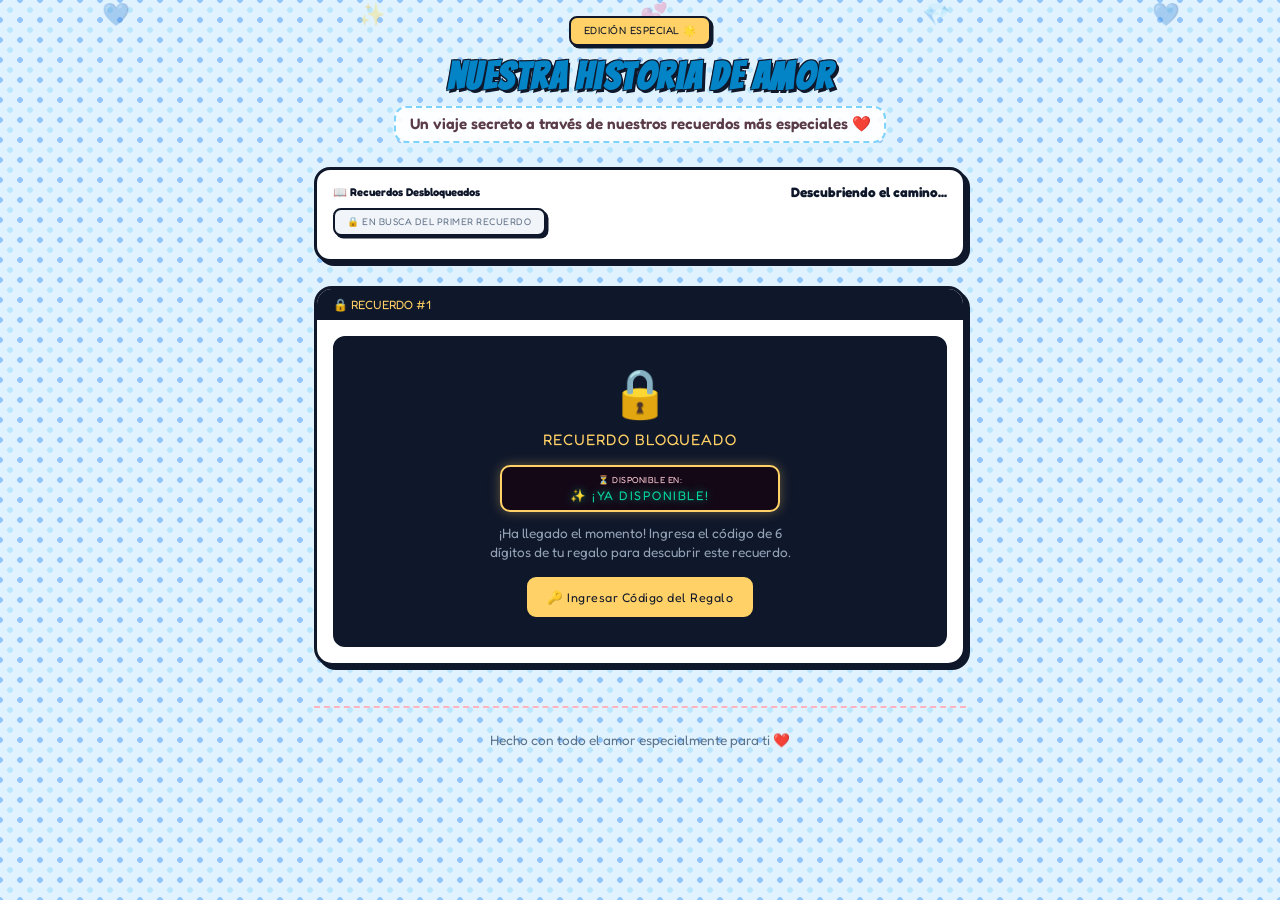
==== index.html @ b4dc98af "feat: Integrar minijuegos 2D retro antes de la propuesta y actualizar cancion de Vineta 2 a Bruno Ma" ====
<!DOCTYPE html>
<html lang="es">
<head>
  <meta charset="UTF-8">
  <meta name="viewport" content="width=device-width, initial-scale=1.0, maximum-scale=1.0, user-scalable=no">
  <title>Nuestra Historia en Pixel Art ❤️</title>
  <meta name="description" content="Una aventura interactiva y misteriosa de recuerdos en pixel art.">

  <!-- Fuentes: Press Start 2P, Bangers, Fredoka -->
  <link rel="preconnect" href="https://fonts.googleapis.com">
  <link rel="preconnect" href="https://fonts.gstatic.com" crossorigin>
  <link href="https://fonts.googleapis.com/css2?family=Bangers&family=Fredoka:wght@400;500;600;700&family=Press+Start+2P&display=swap" rel="stylesheet">

  <link rel="stylesheet" href="style.css">
  <link rel="stylesheet" href="minijuegos.css">
</head>
<body>

  <!-- Destellos y corazones flotantes en el fondo azul claro -->
  <div class="bg-sparkles" aria-hidden="true">
    <div class="floating-heart" style="left: 8%; animation-delay: 0s;">💙</div>
    <div class="floating-heart" style="left: 28%; animation-delay: 2.2s;">✨</div>
    <div class="floating-heart" style="left: 50%; animation-delay: 3.8s;">💕</div>
    <div class="floating-heart" style="left: 72%; animation-delay: 1.1s;">💎</div>
    <div class="floating-heart" style="left: 90%; animation-delay: 3.2s;">💙</div>
  </div>

  <main class="app-container">

    <!-- Encabezado Misterioso -->
    <header class="comic-header">
      <div class="pixel-badge" id="secretTriggerBadge" style="cursor: pointer; user-select: none;">EDICIÓN ESPECIAL 🌟</div>
      <h1 class="comic-title">Nuestra Historia de Amor</h1>
      <p class="comic-subtitle">
        Un viaje secreto a través de nuestros recuerdos más especiales ❤️
      </p>
    </header>

    <!-- Barra de Recuerdos Revelados (Misterio: No dice cuántos son en total) -->
    <section class="progress-panel" aria-label="Progreso">
      <div class="progress-header">
        <span style="font-family: var(--font-retro); font-size: 0.7rem;">📖 Recuerdos Desbloqueados</span>
        <span id="progressCountText">Descubriendo el camino...</span>
      </div>
      <div id="unlockedBadgesContainer" style="display: flex; gap: 0.5rem; flex-wrap: wrap; margin-top: 0.5rem;">
        <span class="pixel-badge" style="background:#e2e8f0; color:#64748b; font-size:0.6rem;">🔒 En busca del primer recuerdo</span>
      </div>
    </section>

    <!-- Tira Progresiva de Viñetas (Solo se muestra la actual o próxima) -->
    <div class="comic-strip-container">

      <!-- VIÑETA 1 -->
      <article class="comic-panel-card is-locked" id="panelCard1">
        <div class="comic-panel-header">
          <span class="comic-panel-tag" id="panelTag1">🔒 RECUERDO #1</span>
          <span class="day-badge" id="panelBadge1" style="display:none;">DESBLOQUEADO</span>
        </div>
        <div class="comic-panel-body">
          <div class="comic-art-frame">
            <img src="images/comic1.jpg" alt="Recuerdo 1" id="panelImg1" loading="lazy">
            <div class="mystery-lock-box" id="mysteryBox1">
              <div class="mystery-lock-icon">🔒</div>
              <div class="mystery-lock-title">RECUERDO BLOQUEADO</div>
              <div class="countdown-box-panel" id="countdownPanel1">
                <span class="countdown-box-label">⏳ DISPONIBLE EN:</span>
                <span class="countdown-box-digits" id="stageCountdownDigits1">0d 00h 00m 00s</span>
              </div>
              <p class="mystery-lock-desc" id="mysteryDesc1">
                La fecha y hora de este recuerdo aún no llegan. ¡La paciencia tiene su recompensa! ❤️
              </p>
              <button class="comic-btn secondary" id="pinBtn1" onclick="openPinModal(1)" style="display:none;">
                🔑 Ingresar Código del Regalo
              </button>
            </div>
          </div>
          <div class="comic-story-side" id="storySide1">
            <div class="comic-sfx-badge">¡MINI-HOCKEY O SE ATREVE! 🍕</div>
            <div class="speech-bubble">
              <strong>Mini-hockey o se atreve:</strong><br>
              Todo comenzó cuando te encontré en Facebook gracias a aquel grupo que teníamos en común: Maestría en Ciencias Químicas. Me animé a agregarte y, sin imaginarlo, ese pequeño gesto sería el inicio de algo muy bonito. Lo que empezó con mensajes terminó convirtiéndose en café, pizza, risas, partidas de mini-hockey con cauchitos y penitencias que, entre preguntas y confesiones, nos fueron dejando al descubierto algo que ambos empezábamos a sentir: que nos gustábamos. ❤️✨
            </div>
            <button class="music-pill-btn" onclick="playVignetteSong(1)" title="Reproducir canción">
              🎵 Cabas - Increíble ▶️
            </button>
          </div>
        </div>
      </article>

      <!-- VIÑETA 2 (Oculta hasta desbloquear la Viñeta 1) -->
      <article class="comic-panel-card is-locked" id="panelCard2" style="display: none;">
        <div class="comic-panel-header">
          <span class="comic-panel-tag" id="panelTag2">🔒 PRÓXIMO RECUERDO</span>
          <span class="day-badge" id="panelBadge2" style="display:none;">DESBLOQUEADO</span>
        </div>
        <div class="comic-panel-body">
          <div class="comic-art-frame">
            <img src="images/comic2.jpg" alt="Recuerdo 2" id="panelImg2" loading="lazy">
            <div class="mystery-lock-box" id="mysteryBox2">
              <div class="mystery-lock-icon">🔒</div>
              <div class="mystery-lock-title">PRÓXIMO RECUERDO</div>
              <div class="countdown-box-panel" id="countdownPanel2">
                <span class="countdown-box-label">⏳ SE DESBLOQUEA EN:</span>
                <span class="countdown-box-digits" id="stageCountdownDigits2">0d 00h 00m 00s</span>
              </div>
              <p class="mystery-lock-desc" id="mysteryDesc2">
                Un nuevo capítulo de nuestra historia se abrirá cuando el reloj llegue a cero.
              </p>
              <button class="comic-btn secondary" id="pinBtn2" onclick="openPinModal(2)" style="display:none;">
                🔑 Ingresar Código del Regalo
              </button>
            </div>
          </div>
          <div class="comic-story-side" id="storySide2">
            <div class="comic-sfx-badge">¡LA MILIMÉTRICA DEL JENGA! ✨</div>
            <div class="speech-bubble">
              <strong>La Milimétrica del Jenga:</strong><br>
              En la siguiente salida, la conexión se hizo aún más evidente. Entre conversaciones profundas sobre nuestras vidas, la tensión de no derribar la torre de Jenga y lo mucho que disfrutaste aquel affogato, empezamos a descubrir nuestras pequeñas peculiaridades... y quedó claro quién era el más sensible con esas lágrimas. 🥹❤️
            </div>
            <button class="music-pill-btn" onclick="playVignetteSong(2)" title="Reproducir canción">
              🎵 Bruno Mars - Locked Out Of Heaven ▶️
            </button>
          </div>
        </div>
      </article>

      <!-- VIÑETA 3 (Oculta hasta desbloquear la Viñeta 2) -->
      <article class="comic-panel-card is-locked" id="panelCard3" style="display: none;">
        <div class="comic-panel-header">
          <span class="comic-panel-tag" id="panelTag3">🔒 RECUERDO DECISIVO</span>
          <span class="day-badge" id="panelBadge3" style="display:none;">DESBLOQUEADO</span>
        </div>
        <div class="comic-panel-body">
          <div class="comic-art-frame">
            <img src="images/comic3.jpg" alt="Recuerdo 3" id="panelImg3" loading="lazy">
            <div class="mystery-lock-box" id="mysteryBox3">
              <div class="mystery-lock-icon">🔒</div>
              <div class="mystery-lock-title">RECUERDO DECISIVO</div>
              <div class="countdown-box-panel" id="countdownPanel3">
                <span class="countdown-box-label">⏳ SE DESBLOQUEA EN:</span>
                <span class="countdown-box-digits" id="stageCountdownDigits3">0d 00h 00m 00s</span>
              </div>
              <p class="mystery-lock-desc" id="mysteryDesc3">
                El momento más especial de todos está guardado aquí. Espera a que termine la cuenta regresiva.
              </p>
              <button class="comic-btn secondary" id="pinBtn3" onclick="openPinModal(3)" style="display:none;">
                🔑 Ingresar Código del Regalo
              </button>
            </div>
          </div>
          <div class="comic-story-side" id="storySide3">
            <div class="comic-sfx-badge">¡PICHI, EL VIOLINISTA! 🎻</div>
            <div class="speech-bubble">
              <strong>Pichi, nuestro violinista en esta historia:</strong><br>
              El final de la primera cita y el primer beso:<br>
              Parados en el carro con música romántica, plancha y agropecuaria de fondo. Te quedaste dormida de cansancio, pero justo cuando abriste los ojos... sucedió nuestro primer beso.
            </div>
            <button class="music-pill-btn" onclick="playVignetteSong(3)" title="Reproducir Lifehouse - You and Me">
              🎵 Lifehouse - You and Me ▶️
            </button>
          </div>
        </div>
      </article>

    </div>

    <!-- SECCIÓN RETO ARCADE: MINIJUEGOS 2D PIXEL ART (Se desbloquea al completar los 3 recuerdos) -->
    <section class="minigames-arcade-section" id="minigamesArcadeSection" style="display: none;">
      <div class="arcade-intro-card">
        <div class="pixel-badge" style="background: var(--accent-yellow); color: var(--dark);">🎮 RETO ESPECIAL EN PAREJA</div>
        <h2 style="font-family: var(--font-comic); font-size: 2.2rem; color: #1e1b4b; margin: 0.5rem 0;">¡NUESTRAS AVENTURAS EN 8-BIT!</h2>
        <p style="font-size: 0.95rem; line-height: 1.5; color: #334155; max-width: 600px; margin: 0 auto 0.75rem auto; font-weight: 500;">
          Para llegar al momento más decisivo de nuestra historia, Made debe superar estos 4 desafíos retro en secuencia. ¡Demuestra que juntos superan cualquier obstáculo! 🕹️❤️
        </p>
      </div>

      <!-- Contenedor Arcade -->
      <div class="arcade-wrapper">
        <header class="arcade-header">
          <div class="arcade-brand">
            <span>🎮</span>
            <span>CRHIS & MADE RETRO</span>
          </div>
          <div class="level-indicator-badge" id="hudLevelTag">NIVEL 1/4</div>
        </header>

        <div class="game-screen-area">
          <div class="game-hud-overlay">
            <div class="hud-item timer" id="hudParam">🏁 Meta: 500m</div>
            <div class="hud-item volume-meter" id="hudVolume" style="display: none;">🔊 15%</div>
          </div>

          <canvas id="gameCanvas"></canvas>

          <div class="game-msg-overlay" id="gameOverlay">
            <h2 class="game-msg-title intro" id="overlayTitle">🚗 NIVEL 1</h2>
            <p class="game-msg-desc" id="overlayDesc">
              Cargando aventura de Crhis y Made...
            </p>
            <button class="game-btn-start" id="overlayStartBtn">¡ARRANCAR!</button>
          </div>
        </div>

        <div class="arcade-controls-area">
          <div class="controls-row">
            <div class="dpad-container">
              <div></div>
              <button class="dpad-btn" id="dpadUp" aria-label="Arriba">▲</button>
              <div></div>
              <button class="dpad-btn" id="dpadLeft" aria-label="Izquierda">◀</button>
              <div class="dpad-btn center-btn">PAD</div>
              <button class="dpad-btn" id="dpadRight" aria-label="Derecha">▶</button>
              <div></div>
              <button class="dpad-btn" id="dpadDown" aria-label="Abajo">▼</button>
              <div></div>
            </div>

            <div class="action-buttons-group">
              <button class="game-action-btn btn-speed" id="btnActionWalk">
                <span>👟</span>
                <span>IR</span>
              </button>
              <button class="game-action-btn btn-stop" id="btnActionStop">
                <span>🛡️</span>
                <span>STOP</span>
              </button>
            </div>
          </div>
        </div>
      </div>
    </section>

    <!-- SECCIÓN CLÍMAX: PROPUESTA FINAL (Aparece únicamente tras desbloquear el Capítulo 3 y superar los Minijuegos) -->
    <section class="final-proposal-section" id="finalProposalSection">
      <div class="proposal-banner">💥 EL MOMENTO DECISIVO 💥</div>
      <p class="proposal-text">
        Si algo tengo claro, es que quiero seguir compartiendo mi tiempo contigo, haciendo que cada momento valga la pena y construyendo algo bonito juntos...
      </p>
      
      <h2 class="proposal-question">¿QUIERES SER MI NOVIA? ❤️</h2>

      <div class="proposal-buttons-area">
        <button class="comic-btn btn-yes" onclick="acceptProposalFinal()">¡SÍ, ACEPTO! 💖</button>
        <button class="comic-btn btn-no" id="btnNoProposal">No...</button>
      </div>
    </section>

    <!-- PANTALLA DE ÉXITO FINAL (AL PRESIONAR SÍ) -->
    <section class="success-screen" id="successScreen">
      <div class="pixel-badge" style="background:#06d6a0; font-size:0.75rem;">¡VICTORIA TOTAL! 🥂</div>
      <h2 style="font-family: var(--font-comic); font-size: 2.8rem; color: var(--primary); margin: 0.6rem 0;">¡OFICIALMENTE JUNTOS! 🎉</h2>
      <p style="font-size: 1.15rem; max-width: 580px; margin: 1rem auto; line-height: 1.6; font-weight: 600;">
        ¡Dijiste que sí! 🥰❤️ Ahora comienza una nueva etapa de esta historia tan bonita que estamos construyendo. Prometo seguir llenando tus días de sonrisas, abrazarte cuando más lo necesites, apoyarte en cada sueño y recordarte lo especial que eres para mí. ¡Que nos queden muchísimas aventuras por vivir juntos!
      </p>
      <div style="font-size: 3rem; margin: 1.25rem 0;">👩‍❤️‍👨 ❤️ ✨</div>
      <div class="pixel-badge" style="background:var(--accent-yellow); font-size:0.65rem;">CONTINUARÁ... POR SIEMPRE ❤️</div>
    </section>

    <!-- Pie de página con Herramientas para Cristian -->
    <footer class="app-footer">
      <p style="font-size: 0.85rem; color: #5a748c;">Hecho con todo el amor especialmente para ti ❤️</p>
      <button class="creator-pill-btn" id="creatorBtn" onclick="openCreatorModal()">
        ⚙️ Modo Creador: Códigos, Pruebas y Tiempos
      </button>
    </footer>

  </main>

  <!-- MODAL: ENTRADA DE PIN DE 6 DÍGITOS -->
  <div class="comic-modal-backdrop" id="pinModalBackdrop" role="dialog" aria-modal="true">
    <div class="comic-modal" style="max-width: 420px; text-align: center;">
      <button class="modal-close-btn" onclick="closePinModal()" aria-label="Cerrar">✕</button>

      <div class="pixel-badge" style="background: var(--accent-cyan);">SEGURIDAD DEL REGALO</div>
      <h2 class="modal-title" id="pinModalTitle">Código Secreto 🎁</h2>
      <div id="pinModalDayNotice" style="margin: 0.35rem 0 0.8rem 0; font-size: 0.88rem;"></div>

      <p style="font-size: 0.85rem; color: #555; margin-bottom: 0.5rem;">
        Digita los <strong>6 números</strong> que vienen en la tarjetita de tu regalo:
      </p>

      <!-- 6 Casillas de Dígitos -->
      <div class="pin-display-container">
        <div class="pin-digit-box" id="pinBox0"></div>
        <div class="pin-digit-box" id="pinBox1"></div>
        <div class="pin-digit-box" id="pinBox2"></div>
        <div class="pin-digit-box" id="pinBox3"></div>
        <div class="pin-digit-box" id="pinBox4"></div>
        <div class="pin-digit-box" id="pinBox5"></div>
      </div>

      <div id="pinModalError" style="min-height: 1.4rem; font-size: 0.85rem; font-weight: 700; margin-bottom: 0.5rem;"></div>

      <!-- Teclado Numérico Táctil -->
      <div class="pin-keypad">
        <button class="keypad-btn" onclick="handlePinKey('1')">1</button>
        <button class="keypad-btn" onclick="handlePinKey('2')">2</button>
        <button class="keypad-btn" onclick="handlePinKey('3')">3</button>
        <button class="keypad-btn" onclick="handlePinKey('4')">4</button>
        <button class="keypad-btn" onclick="handlePinKey('5')">5</button>
        <button class="keypad-btn" onclick="handlePinKey('6')">6</button>
        <button class="keypad-btn" onclick="handlePinKey('7')">7</button>
        <button class="keypad-btn" onclick="handlePinKey('8')">8</button>
        <button class="keypad-btn" onclick="handlePinKey('9')">9</button>
        <button class="keypad-btn action-btn" onclick="handlePinKey('CLEAR')">C</button>
        <button class="keypad-btn" onclick="handlePinKey('0')">0</button>
        <button class="keypad-btn action-btn" onclick="handlePinKey('DEL')">⌫</button>
      </div>
    </div>
  </div>

  <!-- MODAL: PREGUNTAS Y RETOS -->
  <div class="comic-modal-backdrop" id="quizModalBackdrop" role="dialog" aria-modal="true">
    <div class="comic-modal">
      <button class="modal-close-btn" onclick="closeQuizModal()" aria-label="Cerrar">✕</button>
      <div class="modal-header">
        <div class="pixel-badge" id="modalRetoBadge">CAPÍTULO</div>
        <h2 class="modal-title" id="modalRetoTitle">El Reto del Recuerdo</h2>
      </div>

      <div class="quiz-question-box" id="modalRetoQuestion"></div>

      <div class="quiz-options" id="modalRetoOptions"></div>

      <div id="modalRetoFeedback" style="text-align: center; min-height: 1.5rem; font-size: 0.95rem; margin-top: 0.5rem;"></div>
    </div>
  </div>

  <!-- PANTALLA COMPLETA DE BLOQUEO POR ERROR (30 MINUTOS) -->
  <div class="lockout-overlay-screen" id="lockoutOverlay">
    <div class="lockout-box">
      <div style="font-size: 3rem; margin-bottom: 0.5rem;">⏳</div>
      <div class="pixel-badge" style="background: #ff3366; color: #fff; font-size: 0.8rem;">SISTEMA BLOQUEADO</div>
      <h2 style="font-family: var(--font-comic); font-size: 2.2rem; color: #ffd166; margin: 0.75rem 0;">¡OPS! RESPUESTA INCORRECTA</h2>
      
      <p style="font-size: 1rem; line-height: 1.5; color: #ffe5ec; margin-bottom: 1rem;">
        Esa no era la respuesta correcta... 🥺<br>
        Como castigo por no acordarte bien de nuestra historia, el sistema se bloqueó por <strong>30 minutos</strong>.
      </p>

      <div class="lockout-timer-display" id="lockoutCountdownDisplay">30:00</div>

      <p style="font-size: 0.85rem; color: #ffb3c1;">
        Reflexiona un poquito sobre nuestros recuerdos y vuelve a intentarlo cuando el reloj llegue a cero.
      </p>
    </div>
  </div>

  <!-- MODAL DEL CREADOR (PARA CRISTIAN: PRUEBAS Y CÓDIGOS) -->
  <div class="comic-modal-backdrop" id="creatorModalBackdrop" role="dialog" aria-modal="true">
    <div class="comic-modal" style="max-width: 640px;">
      <button class="modal-close-btn" onclick="closeCreatorModal()" aria-label="Cerrar">✕</button>

      <div class="modal-header">
        <div class="pixel-badge" style="background: var(--accent-yellow);">PANEL DEL CREADOR</div>
        <h2 class="modal-title">Configuración y Modo de Pruebas ⚙️</h2>
        <p style="font-size: 0.85rem; color: #555;">
          Controla los días de desbloqueo, los códigos de 6 dígitos y prueba todos los escenarios antes de entregarlo.
        </p>
      </div>

      <!-- Selector de Modo de Simulación de Días -->
      <div style="background: #f0fdf4; border: 2px dashed #22c55e; padding: 1rem; border-radius: 12px; margin-bottom: 1.25rem;">
        <label for="simModeSelect" style="display: block; font-weight: 700; font-size: 0.9rem; margin-bottom: 0.4rem;">
          🗓️ Modo de Tiempo / Misterio:
        </label>
        <select id="simModeSelect" style="width: 100%; padding: 0.6rem; font-size: 0.95rem; border: 2px solid var(--dark); border-radius: 8px; font-family: inherit;">
          <option value="REAL">🚀 Modo Real Misterio (Fechas reales Mié, Vie, Sáb con contadores y bloqueo)</option>
          <option value="ALL">🧪 Modo Pruebas (Todo desbloqueado sin importar el tiempo para probar)</option>
          <option value="1">🗓️ Simular Fase 1 (Solo Capítulo 1 disponible para probar)</option>
          <option value="2">🗓️ Simular Fase 2 (Capítulo 2 disponible para probar)</option>
          <option value="3">🗓️ Simular Fase 3 (Capítulo 3 y propuesta disponibles)</option>
        </select>
        <p style="font-size: 0.78rem; color: #555; margin-top: 0.35rem;">
          💡 En <strong>Modo Real Misterio</strong> las viñetas futuras están totalmente ocultas hasta que llegue su fecha correspondiente (Mié, Vie, Sáb).
        </p>
      </div>

      <!-- Configuración de Códigos de 6 Dígitos -->
      <div style="background: #eff6ff; border: 2px solid #3b82f6; padding: 1rem; border-radius: 12px; margin-bottom: 1.25rem;">
        <h3 style="font-family: var(--font-retro); font-size: 0.75rem; color: #1d4ed8; margin-bottom: 0.75rem;">
          🔑 Códigos de 6 Dígitos para los 3 Regalos:
        </h3>
        <div style="display: grid; grid-template-columns: repeat(3, 1fr); gap: 0.5rem;">
          <div>
            <label style="font-size: 0.75rem; font-weight: 700;">Regalo 1 (Mié):</label>
            <input type="text" id="inputCode1" maxlength="6" style="width: 100%; padding: 0.4rem; font-family: var(--font-retro); font-size: 0.8rem; text-align: center; border: 2px solid var(--dark); border-radius: 6px;">
          </div>
          <div>
            <label style="font-size: 0.75rem; font-weight: 700;">Regalo 2 (Vie):</label>
            <input type="text" id="inputCode2" maxlength="6" style="width: 100%; padding: 0.4rem; font-family: var(--font-retro); font-size: 0.8rem; text-align: center; border: 2px solid var(--dark); border-radius: 6px;">
          </div>
          <div>
            <label style="font-size: 0.75rem; font-weight: 700;">Regalo 3 (Sáb):</label>
            <input type="text" id="inputCode3" maxlength="6" style="width: 100%; padding: 0.4rem; font-family: var(--font-retro); font-size: 0.8rem; text-align: center; border: 2px solid var(--dark); border-radius: 6px;">
          </div>
        </div>
      </div>

      <!-- Tarjetas Recortables para Imprimir -->
      <div class="code-cards-grid">
        <div class="code-card-item">
          <div class="pixel-badge" style="font-size: 0.6rem;">REGALO #1 🎁</div>
          <div style="font-size: 0.75rem; font-weight: 700; margin-top: 4px;">Primer Recuerdo</div>
          <div class="code-card-digits" id="displayCardCode1">140921</div>
          <div style="font-size: 0.65rem; color: #555;">Pégalo en el primer regalo</div>
        </div>
        <div class="code-card-item">
          <div class="pixel-badge" style="font-size: 0.6rem;">REGALO #2 🎁</div>
          <div style="font-size: 0.75rem; font-weight: 700; margin-top: 4px;">Segundo Recuerdo</div>
          <div class="code-card-digits" id="displayCardCode2">280419</div>
          <div style="font-size: 0.65rem; color: #555;">Pégalo en el segundo regalo</div>
        </div>
        <div class="code-card-item">
          <div class="pixel-badge" style="font-size: 0.6rem;">REGALO #3 🎁</div>
          <div style="font-size: 0.75rem; font-weight: 700; margin-top: 4px;">Recuerdo Final</div>
          <div class="code-card-digits" id="displayCardCode3">739105</div>
          <div style="font-size: 0.65rem; color: #555;">Pégalo en el tercer regalo</div>
        </div>
      </div>

      <div style="display: flex; flex-direction: column; gap: 0.6rem; margin-top: 1rem;">
        <button class="comic-btn" onclick="saveCreatorSettings()" style="background: #0284c7;">
          💾 Guardar Configuración
        </button>
        <div style="display: flex; gap: 0.5rem; justify-content: center; flex-wrap: wrap;">
          <button class="comic-btn" onclick="window.print()" style="background: #06d6a0; font-size: 0.7rem; color: var(--dark);">
            🖨️ Imprimir Tarjetitas con Códigos
          </button>
          <button class="comic-btn" onclick="forceClearLockout()" style="background: #e11d48; font-size: 0.7rem;">
            🔓 Quitar Bloqueo de 30 min (Test)
          </button>
          <button class="comic-btn" onclick="resetAllProgress()" style="background: #64748b; font-size: 0.7rem;">
            🔄 Reiniciar Progreso a Cero
          </button>
          <button class="comic-btn secondary" onclick="unlockAllDirectPreview()" style="font-size: 0.7rem;">
            👀 Ver Todo Desbloqueado
          </button>
          <button class="comic-btn" onclick="testLaunchMinigames()" style="background: #eab308; font-size: 0.7rem; color: #000;">
            🎮 Probar Minijuegos
          </button>
          <button class="comic-btn" onclick="hideCreatorModeForGirlfriend()" style="background: #334155; font-size: 0.7rem; color: #fff;">
            🔒 Ocultar Modo Creador (Para ella)
          </button>
        </div>
      </div>

    </div>
  </div>

  <!-- Canciones seleccionadas por Cristian -->
  <audio id="localAudio1" src="audio/cancion1.mp3" preload="auto"></audio>
  <audio id="localAudio2" src="audio/bruno_mars.mp3" preload="auto"></audio>
  <audio id="localAudio3" src="audio/cancion3.mp3" preload="auto"></audio>

  <script src="confetti.min.js"></script>
  <script src="minijuegos.js"></script>
  <script src="app.js"></script>
</body>
</html>
---- style.css ----
/* ============================================================
   ESTILOS PRINCIPALES - NUESTRA HISTORIA EN PIXEL ART ❤️
   Optimizado para celular y pantallas táctiles
   ============================================================ */

:root {
  --primary: #0284c7;
  --primary-hover: #0369a1;
  --secondary: #7dd3fc;
  --accent-love: #ff3366;
  --accent-yellow: #ffd166;
  --accent-cyan: #06d6a0;
  --accent-blue: #38bdf8;
  --dark: #0f172a;
  --light: #f8fafc;
  --card-bg: #ffffff;
  --border-pixel: 3.5px solid var(--dark);
  --shadow-pixel: 4px 4px 0px var(--dark);
  --shadow-pixel-lg: 7px 7px 0px var(--dark);
  --font-retro: 'Press Start 2P', monospace, Impact;
  --font-comic: 'Bangers', cursive, sans-serif;
  --font-body: 'Fredoka', 'Comic Neue', -apple-system, BlinkMacSystemFont, sans-serif;
}

* {
  box-sizing: border-box;
  margin: 0;
  padding: 0;
  -webkit-tap-highlight-color: transparent;
  touch-action: manipulation;
}

body {
  font-family: var(--font-body);
  background-color: #e0f2fe;
  background-image: 
    radial-gradient(#bae6fd 20%, transparent 21%),
    radial-gradient(#93c5fd 20%, transparent 21%);
  background-size: 20px 20px;
  background-position: 0 0, 10px 10px;
  color: var(--dark);
  min-height: 100vh;
  display: flex;
  flex-direction: column;
  overflow-x: hidden;
  position: relative;
  font-size: 16px;
}

/* Floating background sparkles */
.bg-sparkles {
  position: fixed;
  inset: 0;
  pointer-events: none;
  z-index: 0;
  overflow: hidden;
}

.floating-heart {
  position: absolute;
  font-size: 1.4rem;
  opacity: 0.3;
  animation: floatUp 7s linear infinite;
}

@keyframes floatUp {
  0% { transform: translateY(105vh) rotate(0deg); opacity: 0; }
  15% { opacity: 0.4; }
  85% { opacity: 0.4; }
  100% { transform: translateY(-10vh) rotate(360deg); opacity: 0; }
}

/* Main Container (Mobile Friendly) */
.app-container {
  max-width: 680px;
  width: 100%;
  margin: 0 auto;
  padding: 1rem 0.85rem 5rem 0.85rem;
  position: relative;
  z-index: 1;
}

/* Header */
.comic-header {
  text-align: center;
  margin-bottom: 1.5rem;
  position: relative;
}

.pixel-badge {
  display: inline-block;
  background: var(--accent-yellow);
  color: var(--dark);
  font-family: var(--font-retro);
  font-size: 0.65rem;
  letter-spacing: 0.5px;
  padding: 0.4rem 0.8rem;
  border: 2.5px solid var(--dark);
  box-shadow: 2.5px 2.5px 0 var(--dark);
  border-radius: 8px;
  margin-bottom: 0.6rem;
  text-transform: uppercase;
}

.comic-title {
  font-family: var(--font-comic);
  font-size: 2.4rem;
  letter-spacing: 1.5px;
  color: var(--primary);
  text-shadow: 
    2.5px 2.5px 0 var(--dark),
    -1px -1px 0 var(--dark),  
    1px -1px 0 var(--dark),
    -1px 1px 0 var(--dark);
  line-height: 1.15;
  margin-bottom: 0.4rem;
}

.comic-subtitle {
  font-size: 0.95rem;
  font-weight: 600;
  color: #5a3c48;
  background: #ffffffeb;
  display: inline-block;
  padding: 0.4rem 0.85rem;
  border-radius: 12px;
  border: 2px dashed var(--secondary);
  line-height: 1.35;
}

/* Progress Tracker Bar */
.progress-panel {
  background: var(--card-bg);
  border: var(--border-pixel);
  box-shadow: var(--shadow-pixel);
  border-radius: 16px;
  padding: 0.85rem 1rem;
  margin-bottom: 1.5rem;
}

.progress-header {
  display: flex;
  justify-content: space-between;
  align-items: center;
  margin-bottom: 0.5rem;
  font-weight: 700;
  font-size: 0.85rem;
}

.progress-bar-outer {
  height: 16px;
  background: #e0f2fe;
  border-radius: 12px;
  border: 2.5px solid var(--dark);
  overflow: hidden;
}

.progress-bar-inner {
  height: 100%;
  width: 0%;
  background: linear-gradient(90deg, #38bdf8, var(--primary));
  transition: width 0.5s ease;
}

.progress-steps {
  display: grid;
  grid-template-columns: repeat(3, 1fr);
  gap: 0.5rem;
  margin-top: 0.75rem;
}

.step-indicator {
  background: #f8fafc;
  border: 2px solid var(--dark);
  border-radius: 10px;
  padding: 0.45rem 0.2rem;
  text-align: center;
  font-size: 0.72rem;
  font-weight: 700;
  display: flex;
  flex-direction: column;
  align-items: center;
  gap: 0.15rem;
  cursor: pointer;
  transition: all 0.2s ease;
}

.step-indicator.active {
  border-color: var(--primary);
  background: #e0f2fe;
  box-shadow: 0 3px 0 var(--primary);
}

.step-indicator.unlocked {
  background: #e8f5e9;
  border-color: #2e7d32;
  box-shadow: 0 3px 0 #2e7d32;
}

/* COMIC / PIXEL ART PANELS */
.comic-strip-container {
  display: flex;
  flex-direction: column;
  gap: 1.5rem;
  margin-bottom: 2rem;
}

.comic-panel-card {
  background: var(--card-bg);
  border: var(--border-pixel);
  box-shadow: var(--shadow-pixel);
  border-radius: 18px;
  overflow: hidden;
  position: relative;
}

.comic-panel-header {
  background: var(--dark);
  color: #fff;
  padding: 0.5rem 1rem;
  display: flex;
  justify-content: space-between;
  align-items: center;
}

.comic-panel-tag {
  font-family: var(--font-retro);
  font-size: 0.75rem;
  color: var(--accent-yellow);
}

.day-badge {
  font-size: 0.75rem;
  font-weight: 700;
  background: #3a2a3e;
  padding: 0.2rem 0.55rem;
  border-radius: 6px;
  border: 1px solid #ffccd5;
  color: #ffe5ec;
}

.comic-panel-body {
  padding: 1rem;
  display: flex;
  flex-direction: column;
  gap: 1rem;
}

/* Pixel Art Frame */
.comic-art-frame {
  width: 100%;
  min-height: 240px;
  border: var(--border-pixel);
  border-radius: 12px;
  overflow: hidden;
  position: relative;
  background: #fff0f3;
  display: flex;
  align-items: center;
  justify-content: center;
}

.comic-art-frame img {
  width: 100%;
  height: auto;
  max-height: 420px;
  object-fit: cover;
  display: block;
}

/* Locked Overlay */
.locked-overlay {
  position: absolute;
  inset: 0;
  background: rgba(31, 20, 36, 0.92);
  backdrop-filter: blur(5px);
  display: flex;
  flex-direction: column;
  align-items: center;
  justify-content: center;
  text-align: center;
  padding: 1.25rem 1rem;
  color: #fff;
  z-index: 2;
}

.locked-icon {
  font-size: 2.3rem;
  margin-bottom: 0.25rem;
  animation: pulseLock 2s infinite ease-in-out;
}

@keyframes pulseLock {
  0%, 100% { transform: scale(1); }
  50% { transform: scale(1.15); }
}

.locked-overlay h3 {
  font-family: var(--font-retro);
  font-size: 0.85rem;
  color: var(--accent-yellow);
  margin-bottom: 0.35rem;
  line-height: 1.3;
}

/* COUNTDOWN CLOCK BOX */
.countdown-box-panel {
  background: #140817;
  border: 2px solid var(--accent-yellow);
  box-shadow: 0 0 12px rgba(255, 209, 102, 0.35);
  border-radius: 10px;
  padding: 0.45rem 0.85rem;
  margin: 0.5rem 0 0.75rem 0;
  display: inline-flex;
  flex-direction: column;
  align-items: center;
  gap: 0.2rem;
  width: 100%;
  max-width: 280px;
}

.countdown-box-label {
  font-family: var(--font-retro);
  font-size: 0.55rem;
  color: #ffccd5;
  letter-spacing: 0.5px;
}

.countdown-box-digits {
  font-family: var(--font-retro);
  font-size: 0.95rem;
  color: var(--accent-yellow);
  letter-spacing: 1.5px;
  text-shadow: 0 0 8px rgba(255, 209, 102, 0.7);
}

.countdown-box-digits.available {
  color: #06d6a0;
  text-shadow: 0 0 8px rgba(6, 214, 160, 0.7);
  font-size: 0.78rem;
}

.locked-overlay p {
  font-size: 0.82rem;
  opacity: 0.95;
  max-width: 290px;
  margin-bottom: 0.85rem;
  line-height: 1.35;
}

/* Comic Speech Bubble / Narrative */
.comic-story-side {
  display: flex;
  flex-direction: column;
  gap: 0.75rem;
}

.speech-bubble {
  position: relative;
  background: #ffffff;
  border: 2.5px solid var(--dark);
  border-radius: 14px;
  padding: 0.9rem 1rem;
  font-size: 0.92rem;
  line-height: 1.45;
  color: var(--dark);
  box-shadow: 2px 2px 0 var(--dark);
}

.comic-sfx-badge {
  display: inline-block;
  align-self: flex-start;
  font-family: var(--font-retro);
  font-size: 0.68rem;
  background: var(--accent-cyan);
  color: var(--dark);
  padding: 0.25rem 0.6rem;
  border: 2px solid var(--dark);
  border-radius: 6px;
  transform: rotate(-2deg);
  box-shadow: 2px 2px 0 var(--dark);
}

/* Mystery Locked Card Style */
.comic-panel-card.is-locked .comic-story-side {
  display: none !important;
}

.comic-panel-card.is-locked .comic-art-frame {
  min-height: 280px;
  background: #0f172a;
}

.comic-panel-card.is-locked .comic-art-frame img {
  display: none !important;
}

.mystery-lock-box {
  display: flex;
  flex-direction: column;
  align-items: center;
  justify-content: center;
  text-align: center;
  padding: 1.5rem 1rem;
  width: 100%;
  color: #fff;
  z-index: 2;
}

.mystery-lock-icon {
  font-size: 3rem;
  margin-bottom: 0.5rem;
  animation: pulseLock 2s infinite ease-in-out;
}

.mystery-lock-title {
  font-family: var(--font-retro);
  font-size: 0.95rem;
  color: var(--accent-yellow);
  letter-spacing: 1px;
  margin-bottom: 0.5rem;
}

.mystery-lock-desc {
  font-size: 0.85rem;
  color: #94a3b8;
  max-width: 320px;
  line-height: 1.4;
  margin-bottom: 0.75rem;
}

/* Music pill button for vignette soundtracks */
.music-pill-btn {
  display: inline-flex;
  align-items: center;
  gap: 0.35rem;
  background: #fff0f5;
  border: 2px solid var(--dark);
  box-shadow: 2px 2px 0 var(--dark);
  border-radius: 20px;
  padding: 0.35rem 0.75rem;
  font-family: var(--font-retro);
  font-size: 0.62rem;
  color: var(--primary);
  cursor: pointer;
  margin-top: 0.5rem;
  transition: all 0.15s ease;
  user-select: none;
}

.music-pill-btn:hover {
  background: var(--accent-yellow);
  color: var(--dark);
  transform: translate(-1px, -1px);
  box-shadow: 3px 3px 0 var(--dark);
}

.music-pill-btn:active {
  transform: translate(1px, 1px);
  box-shadow: 1px 1px 0 var(--dark);
}

/* BUTTONS */
.comic-btn {
  font-family: var(--font-retro);
  font-size: 0.78rem;
  letter-spacing: 0.5px;
  color: #ffffff;
  background: var(--primary);
  border: var(--border-pixel);
  box-shadow: var(--shadow-pixel);
  border-radius: 12px;
  padding: 0.75rem 1.25rem;
  cursor: pointer;
  text-decoration: none;
  display: inline-flex;
  align-items: center;
  justify-content: center;
  gap: 0.5rem;
  transition: all 0.15s ease;
  user-select: none;
  min-height: 46px;
}

.comic-btn:hover {
  background: var(--primary-hover);
  transform: translate(-2px, -2px);
  box-shadow: var(--shadow-pixel-lg);
}

.comic-btn:active {
  transform: translate(2px, 2px);
  box-shadow: 1px 1px 0 var(--dark);
}

.comic-btn.secondary {
  background: var(--accent-yellow);
  color: var(--dark);
}

.comic-btn.cyan {
  background: var(--accent-cyan);
  color: var(--dark);
}

/* 6-DIGIT CODE INPUT MODAL */
.pin-display-container {
  display: flex;
  justify-content: center;
  gap: 0.5rem;
  margin: 1.25rem 0;
}

.pin-digit-box {
  width: 44px;
  height: 52px;
  border: 2.5px solid var(--dark);
  border-radius: 8px;
  background: #ffffff;
  font-family: var(--font-retro);
  font-size: 1.4rem;
  display: flex;
  align-items: center;
  justify-content: center;
  box-shadow: 2px 2px 0 var(--dark);
  color: var(--primary);
  font-weight: 700;
}

.pin-digit-box.filled {
  background: #ffe3e8;
  border-color: var(--primary);
}

/* Keypad Grid for Mobile */
.pin-keypad {
  display: grid;
  grid-template-columns: repeat(3, 1fr);
  gap: 0.6rem;
  max-width: 320px;
  margin: 0 auto 1rem auto;
}

.keypad-btn {
  background: #ffffff;
  border: 2.5px solid var(--dark);
  border-radius: 12px;
  padding: 0.75rem 0;
  font-family: var(--font-retro);
  font-size: 1.1rem;
  color: var(--dark);
  box-shadow: 2px 2px 0 var(--dark);
  cursor: pointer;
  display: flex;
  align-items: center;
  justify-content: center;
  user-select: none;
  min-height: 50px;
}

.keypad-btn:active {
  background: #ffd166;
  transform: translate(2px, 2px);
  box-shadow: 0 0 0 var(--dark);
}

.keypad-btn.action-btn {
  background: #f0f0f0;
  font-size: 0.85rem;
}

/* 30-MINUTE PENALTY LOCKOUT OVERLAY */
.lockout-overlay-screen {
  display: none;
  position: fixed;
  inset: 0;
  background: rgba(31, 10, 20, 0.95);
  backdrop-filter: blur(8px);
  z-index: 9999;
  flex-direction: column;
  align-items: center;
  justify-content: center;
  text-align: center;
  padding: 1.5rem;
  color: #fff;
  overflow-y: auto;
}

.lockout-overlay-screen.active {
  display: flex;
  animation: fadeIn 0.3s ease forwards;
}

.lockout-box {
  background: #2a1524;
  border: 4px solid #ff4d6d;
  box-shadow: 0 0 30px rgba(255, 77, 109, 0.4), 8px 8px 0px #000;
  border-radius: 20px;
  max-width: 480px;
  width: 100%;
  padding: 2rem 1.5rem;
  position: relative;
}

.lockout-timer-display {
  font-family: var(--font-retro);
  font-size: 2.5rem;
  color: #ffd166;
  letter-spacing: 2px;
  background: #180914;
  border: 3px solid #ff4d6d;
  border-radius: 12px;
  padding: 0.85rem 1rem;
  margin: 1.5rem 0;
  text-shadow: 0 0 10px rgba(255, 209, 102, 0.5);
}

/* FINAL PROPOSAL SECTION (CLIMAX) */
.final-proposal-section {
  display: none;
  margin-top: 2rem;
  background: linear-gradient(135deg, #fff2f6 0%, #ffd9e4 100%);
  border: 4px solid var(--primary);
  box-shadow: 0 8px 25px rgba(255, 51, 102, 0.35), var(--shadow-pixel-lg);
  border-radius: 22px;
  padding: 2rem 1.25rem;
  text-align: center;
  position: relative;
}

.final-proposal-section.revealed {
  display: block;
  animation: popIn 0.6s cubic-bezier(0.34, 1.56, 0.64, 1) forwards;
}

@keyframes popIn {
  0% { transform: scale(0.85); opacity: 0; }
  100% { transform: scale(1); opacity: 1; }
}

.proposal-banner {
  display: inline-block;
  background: var(--primary);
  color: #fff;
  font-family: var(--font-retro);
  font-size: 0.75rem;
  padding: 0.5rem 1rem;
  border: 2.5px solid var(--dark);
  border-radius: 12px;
  box-shadow: 3px 3px 0 var(--dark);
  margin-bottom: 1.25rem;
  text-transform: uppercase;
}

.proposal-question {
  font-family: var(--font-comic);
  font-size: 3rem;
  color: var(--primary);
  letter-spacing: 2px;
  line-height: 1.15;
  margin: 1rem 0;
  text-shadow: 
    3px 3px 0 var(--dark),
    -1px -1px 0 var(--dark),  
    1px -1px 0 var(--dark),
    -1px 1px 0 var(--dark);
  animation: heartbeat 2s infinite ease-in-out;
}

@keyframes heartbeat {
  0%, 100% { transform: scale(1); }
  14% { transform: scale(1.03); }
  28% { transform: scale(1); }
  42% { transform: scale(1.03); }
  70% { transform: scale(1); }
}

.proposal-text {
  font-size: 1.05rem;
  line-height: 1.6;
  max-width: 520px;
  margin: 0 auto 1.5rem auto;
  font-weight: 600;
  color: #432a34;
}

.proposal-buttons-area {
  display: flex;
  justify-content: center;
  align-items: center;
  gap: 1.25rem;
  min-height: 120px;
  position: relative;
  flex-wrap: wrap;
  padding: 10px;
}

.btn-yes {
  font-size: 1rem;
  padding: 1rem 1.8rem;
  background: #06d6a0;
  color: var(--dark);
  border-color: var(--dark);
  box-shadow: var(--shadow-pixel);
  animation: glowBtn 1.8s infinite alternate;
}

@keyframes glowBtn {
  0% { transform: scale(1); box-shadow: 4px 4px 0 var(--dark); }
  100% { transform: scale(1.05); box-shadow: 6px 6px 0 var(--dark), 0 0 20px rgba(6, 214, 160, 0.7); }
}

.btn-no {
  font-size: 0.8rem;
  padding: 0.75rem 1.25rem;
  background: #cbd5e1;
  color: var(--dark);
  position: relative;
  transition: transform 0.15s ease-out;
}

/* SUCCESS VICTORY SCREEN */
.success-screen {
  display: none;
  background: #ffffff;
  border: var(--border-pixel);
  box-shadow: var(--shadow-pixel-lg);
  border-radius: 20px;
  padding: 2rem 1.25rem;
  text-align: center;
  margin-top: 2rem;
}

.success-screen.revealed {
  display: block;
  animation: popIn 0.8s ease forwards;
}

/* MODALS */
.comic-modal-backdrop {
  position: fixed;
  inset: 0;
  background: rgba(31, 20, 36, 0.8);
  backdrop-filter: blur(5px);
  z-index: 1000;
  display: flex;
  align-items: center;
  justify-content: center;
  padding: 1rem;
  opacity: 0;
  pointer-events: none;
  transition: opacity 0.25s ease;
}

.comic-modal-backdrop.open {
  opacity: 1;
  pointer-events: auto;
}

.comic-modal {
  background: var(--card-bg);
  border: var(--border-pixel);
  box-shadow: var(--shadow-pixel-lg);
  border-radius: 18px;
  max-width: 520px;
  width: 100%;
  max-height: 90vh;
  overflow-y: auto;
  padding: 1.5rem 1.25rem;
  position: relative;
  transform: translateY(15px);
  transition: transform 0.25s cubic-bezier(0.34, 1.56, 0.64, 1);
}

.comic-modal-backdrop.open .comic-modal {
  transform: translateY(0);
}

.modal-close-btn {
  position: absolute;
  top: 0.75rem;
  right: 0.75rem;
  background: #ffe3e8;
  border: 2px solid var(--dark);
  border-radius: 50%;
  width: 36px;
  height: 36px;
  display: flex;
  align-items: center;
  justify-content: center;
  font-weight: 900;
  font-size: 1.1rem;
  cursor: pointer;
  box-shadow: 2px 2px 0 var(--dark);
}

.modal-header {
  text-align: center;
  margin-bottom: 1.25rem;
}

.modal-title {
  font-family: var(--font-comic);
  font-size: 1.85rem;
  color: var(--primary);
  margin-top: 0.25rem;
}

.quiz-question-box {
  background: #fff8f9;
  border: 2.5px solid var(--dark);
  border-radius: 12px;
  padding: 1rem;
  font-size: 1rem;
  font-weight: 600;
  text-align: left;
  line-height: 1.5;
  margin-bottom: 1.25rem;
  color: #332228;
}

.quiz-options {
  display: flex;
  flex-direction: column;
  gap: 0.75rem;
  margin-bottom: 1.25rem;
}

.quiz-option-btn {
  background: #ffffff;
  border: 2.5px solid var(--dark);
  border-radius: 12px;
  padding: 0.85rem 1rem;
  font-size: 0.95rem;
  font-family: var(--font-body);
  font-weight: 600;
  text-align: left;
  cursor: pointer;
  display: flex;
  align-items: flex-start;
  gap: 0.75rem;
  box-shadow: 3px 3px 0 var(--dark);
  transition: all 0.15s ease;
  line-height: 1.35;
}

.quiz-option-btn:hover {
  background: #ffe5ec;
}

.quiz-option-btn.correct {
  background: #c8e6c9 !important;
  border-color: #2e7d32 !important;
  color: #1b5e20 !important;
}

.quiz-option-btn.wrong {
  background: #ffcdd2 !important;
  border-color: #c62828 !important;
  color: #b71c1c !important;
}

.quiz-option-letter {
  background: var(--accent-yellow);
  border: 2px solid var(--dark);
  border-radius: 6px;
  width: 26px;
  height: 26px;
  display: flex;
  align-items: center;
  justify-content: center;
  font-family: var(--font-retro);
  font-size: 0.75rem;
  flex-shrink: 0;
  margin-top: 2px;
}

/* Footer / Creator Tools Bar */
.app-footer {
  text-align: center;
  margin-top: 2.5rem;
  padding-top: 1.5rem;
  border-top: 2px dashed #ffb3c1;
  display: flex;
  flex-direction: column;
  align-items: center;
  gap: 0.6rem;
}

.creator-pill-btn {
  display: none !important; /* Oculto 100% por defecto para ella y cualquier visitante */
  background: #ffffff;
  border: 2px solid var(--dark);
  border-radius: 20px;
  padding: 0.45rem 1rem;
  font-size: 0.8rem;
  font-weight: 700;
  color: #444;
  cursor: pointer;
  box-shadow: 2px 2px 0 var(--dark);
  animation: fadeIn 0.3s ease;
}

.creator-pill-btn.is-active {
  display: inline-block !important; /* Solo visible para Cristian con enlace secreto o gesto */
}

.creator-pill-btn:hover {
  background: var(--accent-yellow);
}

/* Printable Code Cards */
.code-cards-grid {
  display: grid;
  grid-template-columns: repeat(auto-fit, minmax(140px, 1fr));
  gap: 0.85rem;
  margin: 1.25rem 0;
}

.code-card-item {
  background: #ffffff;
  border: 2.5px solid var(--dark);
  border-radius: 12px;
  padding: 0.85rem 0.5rem;
  text-align: center;
  box-shadow: var(--shadow-pixel);
}

.code-card-digits {
  font-family: var(--font-retro);
  font-size: 1.2rem;
  color: var(--primary);
  background: #fff0f3;
  border: 2px solid var(--dark);
  border-radius: 8px;
  padding: 0.5rem 0.25rem;
  margin: 0.5rem 0;
  letter-spacing: 2px;
}

@media print {
  body { background: #fff !important; }
  .app-container, .bg-sparkles, .app-footer, .comic-modal-backdrop:not(.open) { display: none !important; }
  #creatorModalBackdrop { display: block !important; position: static !important; background: none !important; opacity: 1 !important; padding: 0 !important; }
  #creatorModalBackdrop .comic-modal { box-shadow: none !important; border: none !important; max-width: 100% !important; padding: 0 !important; }
  .modal-close-btn, .creator-config-fields, .print-btn-action { display: none !important; }
  .code-cards-grid { display: flex !important; flex-direction: row !important; justify-content: space-around !important; }
  .code-card-item { border: 2px dashed #000 !important; box-shadow: none !important; width: 30% !important; }
}
---- minijuegos.css ----
/* ============================================================
   ESTILOS DE MINIJUEGOS EN PIXEL ART (2D MOBILE & DESKTOP)
   ============================================================ */

:root {
  --game-bg: #0f172a;
  --accent-blue: #38bdf8;
  --accent-yellow: #ffd166;
  --accent-pink: #f43f5e;
  --accent-green: #10b981;
  --font-pixel: 'Press Start 2P', monospace, sans-serif;
  --font-retro: 'Fredoka', cursive, sans-serif;
}

.arcade-wrapper,
.arcade-wrapper *,
.dev-test-panel,
.dev-test-panel * {
  box-sizing: border-box;
  user-select: none;
  -webkit-user-select: none;
}

/* Sección Arcade integrada en el Cómic */
.minigames-arcade-section {
  width: 100%;
  max-width: 680px;
  margin: 2rem auto;
  padding: 0 0.5rem;
  box-sizing: border-box;
}

.arcade-intro-card {
  background: #ffffff;
  border: 3.5px solid var(--dark, #0f172a);
  border-radius: 18px;
  box-shadow: 6px 6px 0px var(--dark, #0f172a);
  padding: 1.5rem 1rem;
  text-align: center;
  margin-bottom: 1.25rem;
}

body.game-page-body {
  background: #0284c7;
  background-image: 
    radial-gradient(#38bdf8 15%, transparent 16%),
    radial-gradient(#0284c7 15%, transparent 16%);
  background-size: 24px 24px;
  background-position: 0 0, 12px 12px;
  font-family: var(--font-retro);
  color: #fff;
  min-height: 100vh;
  display: flex;
  flex-direction: column;
  align-items: center;
  justify-content: flex-start;
  padding: 0.5rem;
  overflow-x: hidden;
}

/* Contenedor Principal tipo GameBoy / Arcade Celular */
.arcade-wrapper {
  width: 100%;
  max-width: 440px;
  background: #1e293b;
  border: 4px solid #000;
  border-radius: 20px;
  box-shadow: 0 10px 30px rgba(0,0,0,0.5), 6px 6px 0px #000;
  display: flex;
  flex-direction: column;
  overflow: hidden;
  margin: 0.5rem auto;
}

/* Header del Arcade */
.arcade-header {
  background: #0f172a;
  padding: 0.75rem 1rem;
  border-bottom: 3px solid #000;
  display: flex;
  align-items: center;
  justify-content: space-between;
}

.arcade-brand {
  font-family: var(--font-pixel);
  font-size: 0.7rem;
  color: var(--accent-yellow);
  letter-spacing: 1px;
  display: flex;
  align-items: center;
  gap: 0.4rem;
}

.level-indicator-badge {
  background: var(--accent-pink);
  color: #fff;
  font-family: var(--font-pixel);
  font-size: 0.55rem;
  padding: 0.25rem 0.6rem;
  border-radius: 6px;
  border: 2px solid #000;
}

/* Pantalla del Juego (Canvas) */
.game-screen-area {
  position: relative;
  width: 100%;
  background: #050b14;
  display: flex;
  justify-content: center;
  align-items: center;
  overflow: hidden;
}

#gameCanvas {
  display: block;
  width: 100%;
  max-width: 400px;
  height: auto;
  aspect-ratio: 3 / 4;
  image-rendering: pixelated;
  image-rendering: crisp-edges;
  background: #000;
  border-bottom: 3px solid #000;
}

/* HUD Superior sobre el Canvas */
.game-hud-overlay {
  position: absolute;
  top: 8px;
  left: 8px;
  right: 8px;
  display: flex;
  justify-content: space-between;
  align-items: center;
  pointer-events: none;
  z-index: 10;
}

.hud-item {
  background: rgba(15, 23, 42, 0.85);
  border: 2px solid #000;
  border-radius: 6px;
  padding: 0.25rem 0.5rem;
  font-family: var(--font-pixel);
  font-size: 0.58rem;
  color: #fff;
  box-shadow: 2px 2px 0 #000;
  display: flex;
  align-items: center;
  gap: 0.35rem;
}

.hud-item.timer {
  color: var(--accent-yellow);
}

.hud-item.distance {
  color: var(--accent-blue);
}

.hud-item.volume-meter {
  color: var(--accent-green);
}

/* Modales y Mensajes Flotantes sobre el Canvas */
.game-msg-overlay {
  position: absolute;
  inset: 0;
  background: rgba(15, 23, 42, 0.92);
  display: flex;
  flex-direction: column;
  align-items: center;
  justify-content: center;
  text-align: center;
  padding: 1.5rem;
  z-index: 20;
  backdrop-filter: blur(4px);
}

.game-msg-overlay.hidden {
  display: none !important;
}

.game-msg-title {
  font-family: var(--font-pixel);
  font-size: 1.1rem;
  margin-bottom: 0.75rem;
  line-height: 1.4;
  text-shadow: 2px 2px 0 #000;
}

.game-msg-title.success {
  color: var(--accent-green);
}

.game-msg-title.fail {
  color: var(--accent-pink);
}

.game-msg-title.intro {
  color: var(--accent-yellow);
}

.game-msg-desc {
  font-size: 0.95rem;
  line-height: 1.45;
  color: #e2e8f0;
  margin-bottom: 1.25rem;
  max-width: 320px;
}

.game-btn-start {
  background: var(--accent-yellow);
  color: #0f172a;
  border: 3px solid #000;
  border-radius: 12px;
  padding: 0.75rem 1.5rem;
  font-family: var(--font-pixel);
  font-size: 0.75rem;
  cursor: pointer;
  box-shadow: 4px 4px 0 #000;
  transition: transform 0.1s, box-shadow 0.1s;
}

.game-btn-start:active {
  transform: translate(2px, 2px);
  box-shadow: 2px 2px 0 #000;
}

/* Zona de Controles Táctiles (GamePad para Móviles) */
.arcade-controls-area {
  background: #334155;
  padding: 1rem;
  display: flex;
  flex-direction: column;
  gap: 0.75rem;
  border-top: 3px solid #000;
}

.controls-row {
  display: flex;
  justify-content: space-around;
  align-items: center;
}

/* D-PAD Virtual */
.dpad-container {
  display: grid;
  grid-template-columns: repeat(3, 50px);
  grid-template-rows: repeat(3, 50px);
  gap: 4px;
}

.dpad-btn {
  background: #1e293b;
  border: 3px solid #000;
  border-radius: 8px;
  color: #fff;
  font-size: 1.2rem;
  display: flex;
  align-items: center;
  justify-content: center;
  cursor: pointer;
  box-shadow: 2px 2px 0 #000;
  touch-action: manipulation;
}

.dpad-btn:active, .dpad-btn.pressed {
  background: var(--accent-yellow);
  color: #000;
  transform: translate(1px, 1px);
  box-shadow: 1px 1px 0 #000;
}

.dpad-btn.center-btn {
  background: #0f172a;
  font-size: 0.65rem;
  font-family: var(--font-pixel);
  color: var(--accent-yellow);
}

/* Botones de Acción (A / B / Freno) */
.action-buttons-group {
  display: flex;
  gap: 0.75rem;
  align-items: center;
}

.game-action-btn {
  width: 65px;
  height: 65px;
  border-radius: 50%;
  border: 3px solid #000;
  font-family: var(--font-pixel);
  font-size: 0.7rem;
  color: #fff;
  cursor: pointer;
  display: flex;
  flex-direction: column;
  align-items: center;
  justify-content: center;
  gap: 2px;
  box-shadow: 3px 3px 0 #000;
  touch-action: manipulation;
}

.game-action-btn.btn-stop {
  background: var(--accent-pink);
}

.game-action-btn.btn-speed {
  background: var(--accent-green);
}

.game-action-btn:active, .game-action-btn.pressed {
  transform: translate(2px, 2px);
  box-shadow: 1px 1px 0 #000;
}

/* Barra de Pruebas de Desarrollo (Para Cristian probar cada minijuego) */
.dev-test-panel {
  width: 100%;
  max-width: 440px;
  background: #ffffff;
  color: #0f172a;
  border: 3px solid #000;
  border-radius: 14px;
  padding: 0.85rem;
  margin-top: 0.75rem;
  box-shadow: 4px 4px 0 #000;
  font-size: 0.85rem;
}

.dev-test-title {
  font-family: var(--font-pixel);
  font-size: 0.68rem;
  color: #0284c7;
  margin-bottom: 0.5rem;
  display: flex;
  align-items: center;
  justify-content: space-between;
}

.dev-buttons-grid {
  display: grid;
  grid-template-columns: repeat(2, 1fr);
  gap: 0.5rem;
  margin-bottom: 0.6rem;
}

.dev-btn {
  background: #f1f5f9;
  border: 2px solid #000;
  border-radius: 8px;
  padding: 0.5rem;
  font-family: var(--font-retro);
  font-weight: 700;
  font-size: 0.75rem;
  cursor: pointer;
  text-align: center;
  box-shadow: 2px 2px 0 #000;
}

.dev-btn:hover {
  background: var(--accent-yellow);
}

.dev-btn.active {
  background: #bae6fd;
  border-color: #0284c7;
}

.audio-debug-info {
  background: #f8fafc;
  border: 1.5px dashed #cbd5e1;
  border-radius: 6px;
  padding: 0.4rem 0.6rem;
  font-size: 0.72rem;
  color: #475569;
  line-height: 1.35;
}
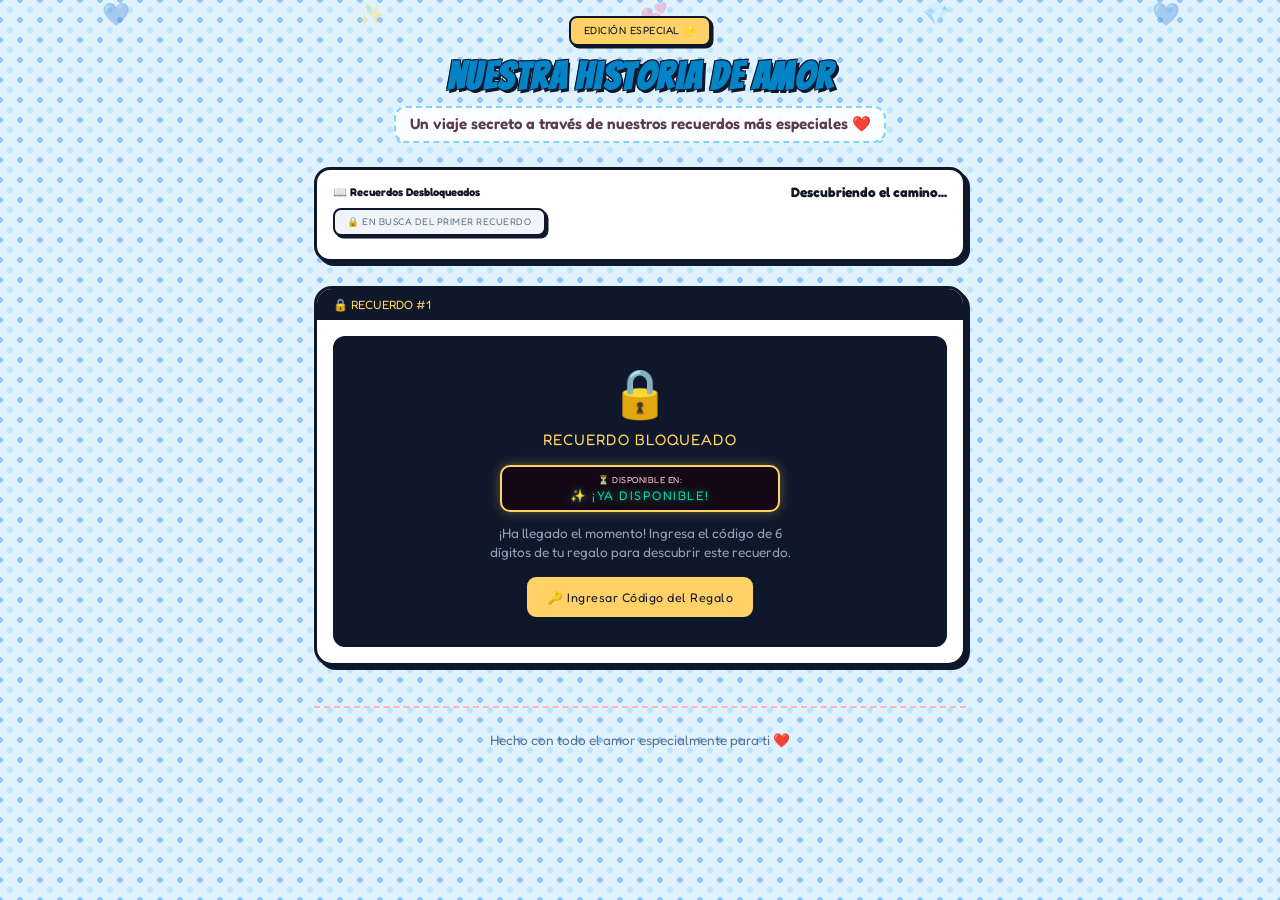
==== commit cf87e821: "feat: Integrar logos oficiales de Kraken y Margarita Siempre Viva, escenario de parque al aire libre" ====
--- a/index.html
+++ b/index.html
@@ -174,6 +174,15 @@
         </p>
       </div>
 
+      <!-- Barra Admin para probar los 4 juegos directamente sobre el arcade -->
+      <div id="arcadeAdminBar" style="display: none; justify-content: center; gap: 0.4rem; margin-bottom: 0.75rem; flex-wrap: wrap;">
+        <span style="font-family: var(--font-retro); font-size: 0.6rem; color: #000; align-self: center; font-weight: 700;">TEST ADMIN:</span>
+        <button class="pixel-badge" onclick="adminLaunchGame(1)" style="cursor: pointer; background: #3b82f6;">N1: inDrive</button>
+        <button class="pixel-badge" onclick="adminLaunchGame(2)" style="cursor: pointer; background: #eab308; color: #000;">N2: Museo</button>
+        <button class="pixel-badge" onclick="adminLaunchGame(3)" style="cursor: pointer; background: #ef4444;">N3: Kraken</button>
+        <button class="pixel-badge" onclick="adminLaunchGame(4)" style="cursor: pointer; background: #ec4899;">N4: Margarita</button>
+      </div>
+
       <!-- Contenedor Arcade -->
       <div class="arcade-wrapper">
         <header class="arcade-header">
@@ -187,7 +196,6 @@
         <div class="game-screen-area">
           <div class="game-hud-overlay">
             <div class="hud-item timer" id="hudParam">🏁 Meta: 500m</div>
-            <div class="hud-item volume-meter" id="hudVolume" style="display: none;">🔊 15%</div>
           </div>
 
           <canvas id="gameCanvas"></canvas>
@@ -213,17 +221,6 @@
               <div></div>
               <button class="dpad-btn" id="dpadDown" aria-label="Abajo">▼</button>
               <div></div>
-            </div>
-
-            <div class="action-buttons-group">
-              <button class="game-action-btn btn-speed" id="btnActionWalk">
-                <span>👟</span>
-                <span>IR</span>
-              </button>
-              <button class="game-action-btn btn-stop" id="btnActionStop">
-                <span>🛡️</span>
-                <span>STOP</span>
-              </button>
             </div>
           </div>
         </div>
@@ -419,6 +416,27 @@
         </div>
       </div>
 
+      <!-- PROBAR LOS 4 JUEGOS INDIVIDUALMENTE (ADMIN) -->
+      <div style="background: #fdf4ff; border: 2px solid #c084fc; padding: 0.85rem; border-radius: 12px; margin-top: 1rem;">
+        <h3 style="font-family: var(--font-retro); font-size: 0.72rem; color: #7e22ce; margin-bottom: 0.5rem; text-align: center;">
+          🎮 PROBAR LOS 4 MINIJUEGOS (ACCESO ADMIN)
+        </h3>
+        <div style="display: grid; grid-template-columns: repeat(2, 1fr); gap: 0.5rem;">
+          <button class="comic-btn" onclick="adminLaunchGame(1)" style="background: #3b82f6; font-size: 0.68rem; padding: 0.5rem 0.25rem;">
+            🚗 1. inDrive Carro & Moto
+          </button>
+          <button class="comic-btn" onclick="adminLaunchGame(2)" style="background: #eab308; font-size: 0.68rem; padding: 0.5rem 0.25rem; color: #000;">
+            🏺 2. Museo del Oro & Poporo
+          </button>
+          <button class="comic-btn" onclick="adminLaunchGame(3)" style="background: #ef4444; font-size: 0.68rem; padding: 0.5rem 0.25rem;">
+            🍺 3. Parque & Kraken
+          </button>
+          <button class="comic-btn" onclick="adminLaunchGame(4)" style="background: #ec4899; font-size: 0.68rem; padding: 0.5rem 0.25rem;">
+            🌸 4. Parque & Margarita
+          </button>
+        </div>
+      </div>
+
       <div style="display: flex; flex-direction: column; gap: 0.6rem; margin-top: 1rem;">
         <button class="comic-btn" onclick="saveCreatorSettings()" style="background: #0284c7;">
           💾 Guardar Configuración
--- a/minijuegos.css
+++ b/minijuegos.css
@@ -160,10 +160,6 @@
   color: var(--accent-blue);
 }
 
-.hud-item.volume-meter {
-  color: var(--accent-green);
-}
-
 /* Modales y Mensajes Flotantes sobre el Canvas */
 .game-msg-overlay {
   position: absolute;
@@ -231,46 +227,50 @@
 
 /* Zona de Controles Táctiles (GamePad para Móviles) */
 .arcade-controls-area {
-  background: #334155;
-  padding: 1rem;
+  background: #1e293b;
+  padding: 0.9rem 1rem 1.25rem 1rem;
   display: flex;
   flex-direction: column;
-  gap: 0.75rem;
+  align-items: center;
   border-top: 3px solid #000;
 }
 
 .controls-row {
   display: flex;
-  justify-content: space-around;
-  align-items: center;
+  justify-content: center;
+  align-items: center;
+  width: 100%;
 }
 
 /* D-PAD Virtual */
 .dpad-container {
   display: grid;
-  grid-template-columns: repeat(3, 50px);
-  grid-template-rows: repeat(3, 50px);
-  gap: 4px;
+  grid-template-columns: repeat(3, 56px);
+  grid-template-rows: repeat(3, 56px);
+  gap: 6px;
+  touch-action: none;
 }
 
 .dpad-btn {
-  background: #1e293b;
-  border: 3px solid #000;
-  border-radius: 8px;
+  background: #334155;
+  border: 3.5px solid #000;
+  border-radius: 10px;
   color: #fff;
-  font-size: 1.2rem;
+  font-size: 1.4rem;
   display: flex;
   align-items: center;
   justify-content: center;
   cursor: pointer;
-  box-shadow: 2px 2px 0 #000;
-  touch-action: manipulation;
+  box-shadow: 3px 3px 0 #000;
+  touch-action: none;
+  -webkit-user-select: none;
+  user-select: none;
 }
 
 .dpad-btn:active, .dpad-btn.pressed {
   background: var(--accent-yellow);
   color: #000;
-  transform: translate(1px, 1px);
+  transform: translate(2px, 2px);
   box-shadow: 1px 1px 0 #000;
 }
 
@@ -279,44 +279,6 @@
   font-size: 0.65rem;
   font-family: var(--font-pixel);
   color: var(--accent-yellow);
-}
-
-/* Botones de Acción (A / B / Freno) */
-.action-buttons-group {
-  display: flex;
-  gap: 0.75rem;
-  align-items: center;
-}
-
-.game-action-btn {
-  width: 65px;
-  height: 65px;
-  border-radius: 50%;
-  border: 3px solid #000;
-  font-family: var(--font-pixel);
-  font-size: 0.7rem;
-  color: #fff;
-  cursor: pointer;
-  display: flex;
-  flex-direction: column;
-  align-items: center;
-  justify-content: center;
-  gap: 2px;
-  box-shadow: 3px 3px 0 #000;
-  touch-action: manipulation;
-}
-
-.game-action-btn.btn-stop {
-  background: var(--accent-pink);
-}
-
-.game-action-btn.btn-speed {
-  background: var(--accent-green);
-}
-
-.game-action-btn:active, .game-action-btn.pressed {
-  transform: translate(2px, 2px);
-  box-shadow: 1px 1px 0 #000;
 }
 
 /* Barra de Pruebas de Desarrollo (Para Cristian probar cada minijuego) */
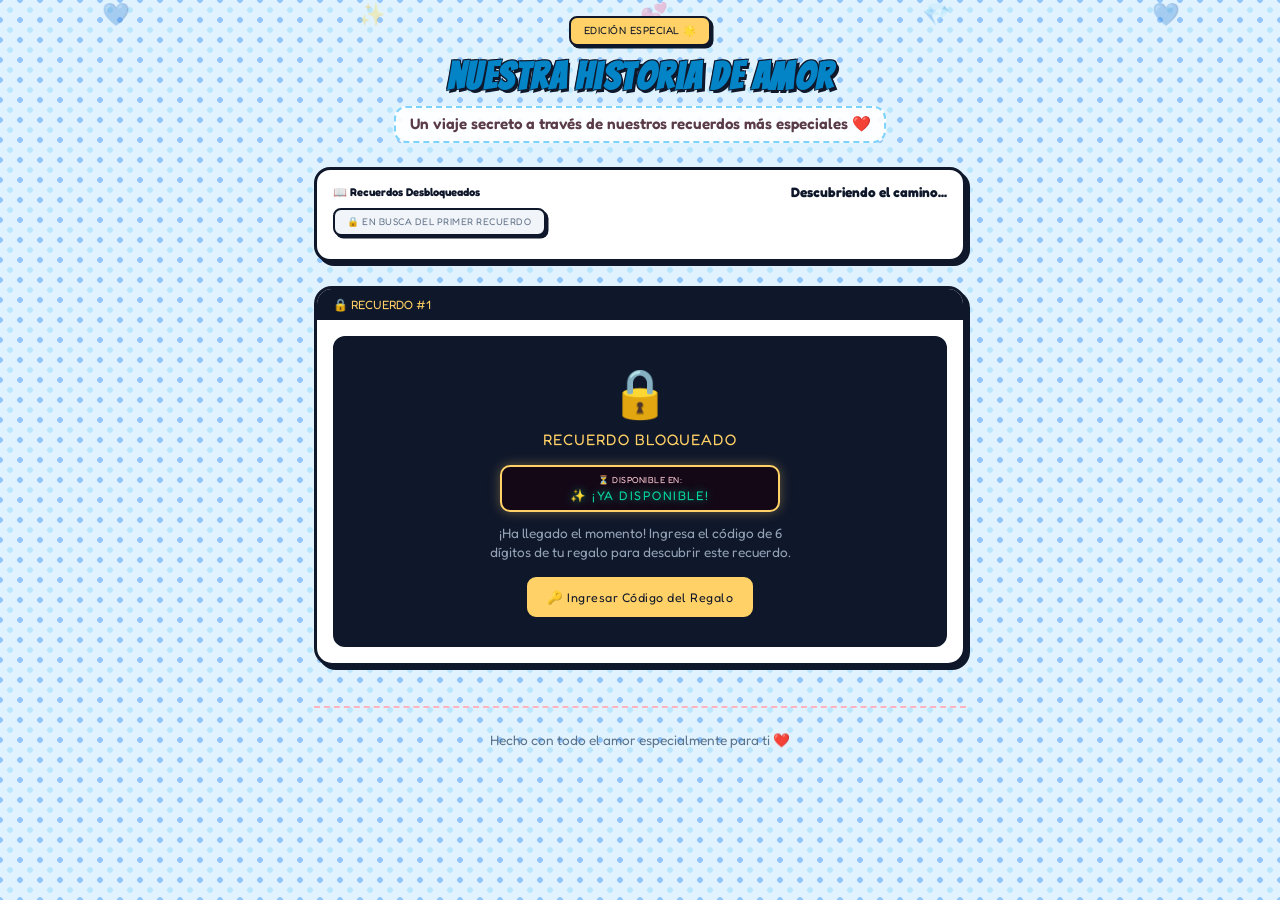
==== commit 0fd1eb23: "feat: Acelerar juegos 20%, selector de velocidad en modo admin, remover contador de beso en HUD y ex" ====
--- a/index.html
+++ b/index.html
@@ -174,13 +174,24 @@
         </p>
       </div>
 
-      <!-- Barra Admin para probar los 4 juegos directamente sobre el arcade -->
-      <div id="arcadeAdminBar" style="display: none; justify-content: center; gap: 0.4rem; margin-bottom: 0.75rem; flex-wrap: wrap;">
-        <span style="font-family: var(--font-retro); font-size: 0.6rem; color: #000; align-self: center; font-weight: 700;">TEST ADMIN:</span>
-        <button class="pixel-badge" onclick="adminLaunchGame(1)" style="cursor: pointer; background: #3b82f6;">N1: inDrive</button>
-        <button class="pixel-badge" onclick="adminLaunchGame(2)" style="cursor: pointer; background: #eab308; color: #000;">N2: Museo</button>
-        <button class="pixel-badge" onclick="adminLaunchGame(3)" style="cursor: pointer; background: #ef4444;">N3: Kraken</button>
-        <button class="pixel-badge" onclick="adminLaunchGame(4)" style="cursor: pointer; background: #ec4899;">N4: Margarita</button>
+      <!-- Barra Admin para probar los 4 juegos y ajustar velocidad -->
+      <div id="arcadeAdminBar" style="display: none; flex-direction: column; align-items: center; gap: 0.45rem; margin-bottom: 0.75rem;">
+        <div style="display: flex; justify-content: center; gap: 0.4rem; flex-wrap: wrap; align-items: center;">
+          <span style="font-family: var(--font-retro); font-size: 0.6rem; color: #000; align-self: center; font-weight: 700;">TEST NIVELES:</span>
+          <button class="pixel-badge" onclick="adminLaunchGame(1)" style="cursor: pointer; background: #3b82f6;">N1: inDrive</button>
+          <button class="pixel-badge" onclick="adminLaunchGame(2)" style="cursor: pointer; background: #eab308; color: #000;">N2: Museo</button>
+          <button class="pixel-badge" onclick="adminLaunchGame(3)" style="cursor: pointer; background: #ef4444;">N3: Kraken</button>
+          <button class="pixel-badge" onclick="adminLaunchGame(4)" style="cursor: pointer; background: #ec4899;">N4: Margarita</button>
+        </div>
+        <div style="display: flex; justify-content: center; align-items: center; gap: 0.4rem; flex-wrap: wrap; background: #f8fafc; padding: 0.35rem 0.65rem; border-radius: 8px; border: 1.5px solid #cbd5e1;">
+          <span style="font-family: var(--font-retro); font-size: 0.58rem; color: #1e293b; font-weight: 700;">⚡ VELOCIDAD:</span>
+          <button class="pixel-badge speed-btn" id="speedBtn100" onclick="setAdminGameSpeed(1.0)" style="cursor: pointer; background: #94a3b8; font-size: 0.55rem;">100%</button>
+          <button class="pixel-badge speed-btn" id="speedBtn120" onclick="setAdminGameSpeed(1.2)" style="cursor: pointer; background: #10b981; font-size: 0.55rem;">120% (+20%)</button>
+          <button class="pixel-badge speed-btn" id="speedBtn135" onclick="setAdminGameSpeed(1.35)" style="cursor: pointer; background: #94a3b8; font-size: 0.55rem;">135%</button>
+          <button class="pixel-badge speed-btn" id="speedBtn150" onclick="setAdminGameSpeed(1.5)" style="cursor: pointer; background: #94a3b8; font-size: 0.55rem;">150%</button>
+          <input type="range" id="adminSpeedSlider" min="80" max="200" step="5" value="120" oninput="onSpeedSliderChange(this.value)" style="width: 80px; cursor: pointer; accent-color: #3b82f6;">
+          <span id="adminSpeedLabel" style="font-family: var(--font-retro); font-size: 0.62rem; color: #2563eb; font-weight: 700; min-width: 44px;">120%</span>
+        </div>
       </div>
 
       <!-- Contenedor Arcade -->
@@ -437,6 +448,26 @@
         </div>
       </div>
 
+      <!-- VELOCIDAD Y ACELERACIÓN DE LOS JUEGOS (ADMIN) -->
+      <div style="background: #f0fdf4; border: 2px solid #86efac; padding: 0.85rem; border-radius: 12px; margin-top: 1rem;">
+        <h3 style="font-family: var(--font-retro); font-size: 0.72rem; color: #166534; margin-bottom: 0.5rem; text-align: center;">
+          ⚡ VELOCIDAD Y ACELERACIÓN DE LOS JUEGOS
+        </h3>
+        <p style="font-size: 0.75rem; color: #15803d; text-align: center; margin-bottom: 0.6rem;">
+          Ajusta la velocidad general para probar y definir el ritmo ideal:
+        </p>
+        <div style="display: flex; justify-content: center; align-items: center; gap: 0.5rem; margin-bottom: 0.6rem;">
+          <input type="range" id="modalSpeedSlider" min="80" max="200" step="5" value="120" oninput="onSpeedSliderChange(this.value)" style="width: 65%; cursor: pointer; accent-color: #16a34a;">
+          <span id="modalSpeedLabel" style="font-family: var(--font-retro); font-size: 0.75rem; color: #166534; font-weight: bold; min-width: 45px;">120%</span>
+        </div>
+        <div style="display: flex; justify-content: center; gap: 0.4rem; flex-wrap: wrap;">
+          <button class="comic-btn" onclick="setAdminGameSpeed(1.0)" style="font-size: 0.65rem; padding: 0.35rem 0.5rem; background: #64748b;">100% (Base)</button>
+          <button class="comic-btn" onclick="setAdminGameSpeed(1.2)" style="font-size: 0.65rem; padding: 0.35rem 0.5rem; background: #16a34a;">120% (+20%)</button>
+          <button class="comic-btn" onclick="setAdminGameSpeed(1.35)" style="font-size: 0.65rem; padding: 0.35rem 0.5rem; background: #0284c7;">135% (+35%)</button>
+          <button class="comic-btn" onclick="setAdminGameSpeed(1.5)" style="font-size: 0.65rem; padding: 0.35rem 0.5rem; background: #f59e0b;">150% (+50%)</button>
+        </div>
+      </div>
+
       <div style="display: flex; flex-direction: column; gap: 0.6rem; margin-top: 1rem;">
         <button class="comic-btn" onclick="saveCreatorSettings()" style="background: #0284c7;">
           💾 Guardar Configuración
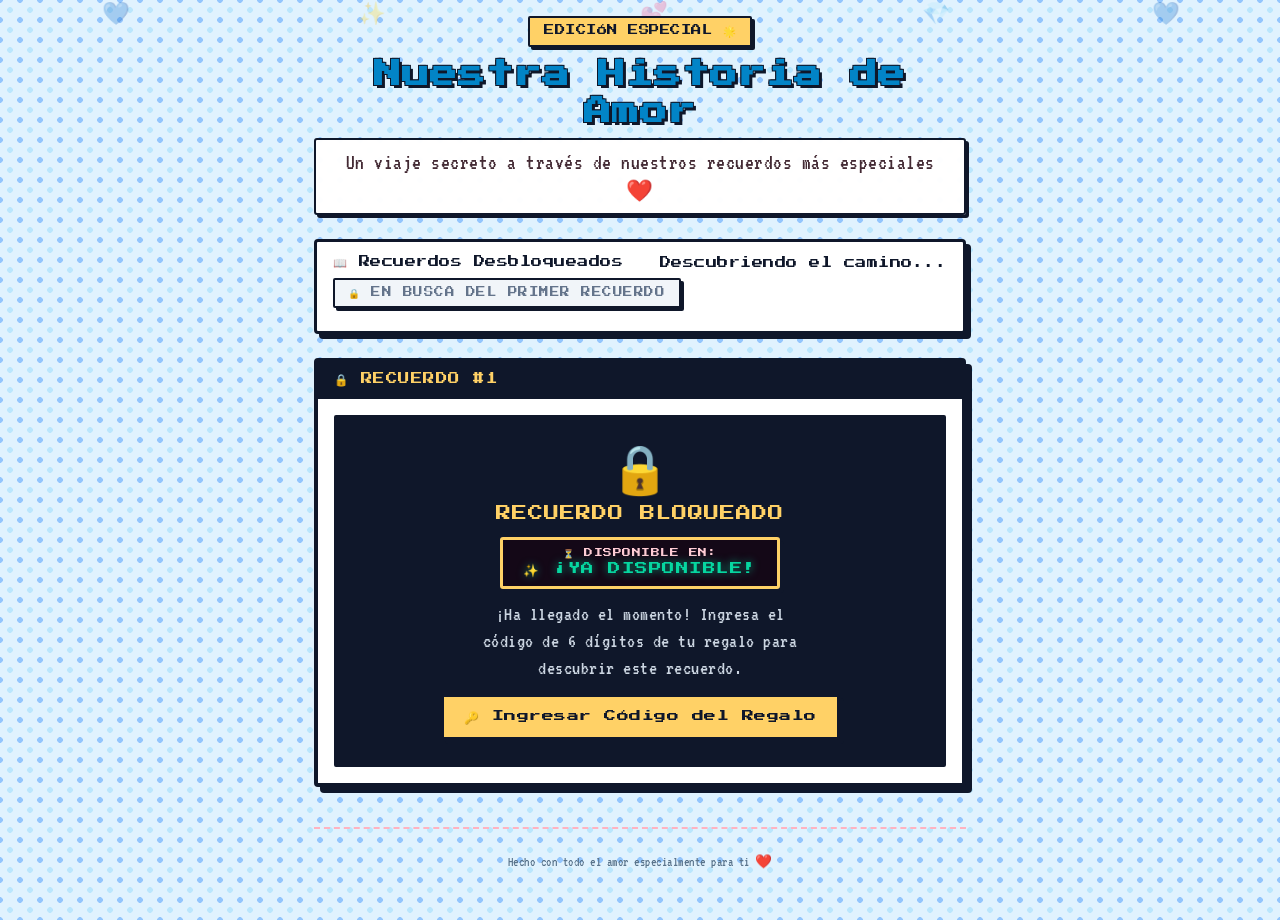
==== commit 611b3088: "style: Recuperar diseno y estetica 8-bit en ventanas, tarjetas, dialogos y textos con tipografias re" ====
--- a/index.html
+++ b/index.html
@@ -6,10 +6,10 @@
   <title>Nuestra Historia en Pixel Art ❤️</title>
   <meta name="description" content="Una aventura interactiva y misteriosa de recuerdos en pixel art.">
 
-  <!-- Fuentes: Press Start 2P, Bangers, Fredoka -->
+  <!-- Fuentes Retro 8-bit & Pixel Art: Press Start 2P, VT323, Fredoka -->
   <link rel="preconnect" href="https://fonts.googleapis.com">
   <link rel="preconnect" href="https://fonts.gstatic.com" crossorigin>
-  <link href="https://fonts.googleapis.com/css2?family=Bangers&family=Fredoka:wght@400;500;600;700&family=Press+Start+2P&display=swap" rel="stylesheet">
+  <link href="https://fonts.googleapis.com/css2?family=Press+Start+2P&family=VT323&family=Fredoka:wght@400;600;700&display=swap" rel="stylesheet">
 
   <link rel="stylesheet" href="style.css">
   <link rel="stylesheet" href="minijuegos.css">
@@ -164,34 +164,38 @@
 
     </div>
 
+    <!-- PANTALLA CON CANDADO PARA SEPARAR LA EXPERIENCIA DEL VIDEOJUEGO -->
+    <article class="comic-panel-card minigames-lock-card is-locked" id="minigamesLockScreen" style="display: none; margin-top: 2rem;">
+      <div class="comic-panel-header">
+        <span class="comic-panel-tag" id="minigamesGateTag">🎮 RETO ESPECIAL: AVENTURAS EN 8-BIT</span>
+        <span class="day-badge" id="minigamesGateBadge" style="background:#eab308; color:#000;">DESAFÍO DISPONIBLE</span>
+      </div>
+      <div class="comic-panel-body">
+        <div class="comic-art-frame" style="background: radial-gradient(circle at center, #1e1b4b 0%, #09090b 100%); min-height: 290px;">
+          <div class="mystery-lock-box" id="minigamesGateMysteryBox">
+            <div class="mystery-lock-icon" id="minigamesGateLockIcon" style="font-size: 3.6rem; text-shadow: 0 0 25px rgba(250, 204, 21, 0.7); animation: pulseLock 2s infinite ease-in-out;">🔒</div>
+            <div class="mystery-lock-title" id="minigamesGateTitle" style="color: #facc15; font-size: 1.05rem; letter-spacing: 1px; margin-bottom: 0.6rem;">
+              ¡EL RETO DE NUESTRA HISTORIA EN 8-BIT!
+            </div>
+            <p class="mystery-lock-desc" id="minigamesGateDesc" style="color: #cbd5e1; font-size: 0.92rem; max-width: 460px; margin-bottom: 1.35rem; line-height: 1.55;">
+              ¡Has desbloqueado los 3 recuerdos de nuestra historia! Para llegar al momento más decisivo, Made debe superar este reto especial de 4 niveles retro en pixel art. ¡Demuestra tu habilidad y llega hasta el final! 🕹️❤️
+            </p>
+            <button class="comic-btn" id="btnUnlockArcade" onclick="unlockAndStartArcade()" style="background: #22c55e; color: #fff; font-size: 0.88rem; padding: 0.95rem 1.75rem; border: 3px solid #000; box-shadow: 4px 4px 0 #000; cursor: pointer; display: inline-flex; align-items: center; gap: 0.5rem; justify-content: center;">
+              🎮 ¡DESBLOQUEAR Y ENTRAR AL JUEGO! 🔓
+            </button>
+          </div>
+        </div>
+      </div>
+    </article>
+
     <!-- SECCIÓN RETO ARCADE: MINIJUEGOS 2D PIXEL ART (Se desbloquea al completar los 3 recuerdos) -->
     <section class="minigames-arcade-section" id="minigamesArcadeSection" style="display: none;">
       <div class="arcade-intro-card">
-        <div class="pixel-badge" style="background: var(--accent-yellow); color: var(--dark);">🎮 RETO ESPECIAL EN PAREJA</div>
-        <h2 style="font-family: var(--font-comic); font-size: 2.2rem; color: #1e1b4b; margin: 0.5rem 0;">¡NUESTRAS AVENTURAS EN 8-BIT!</h2>
-        <p style="font-size: 0.95rem; line-height: 1.5; color: #334155; max-width: 600px; margin: 0 auto 0.75rem auto; font-weight: 500;">
-          Para llegar al momento más decisivo de nuestra historia, Made debe superar estos 4 desafíos retro en secuencia. ¡Demuestra que juntos superan cualquier obstáculo! 🕹️❤️
+        <div class="pixel-badge" style="background: var(--accent-yellow); color: var(--dark);">🎮 EL RETO DE MADE</div>
+        <h2 style="font-family: var(--font-retro); font-size: 1.15rem; color: #1e1b4b; margin: 0.6rem 0; letter-spacing: 0.5px; line-height: 1.35;">¡NUESTRAS AVENTURAS EN 8-BIT!</h2>
+        <p style="font-family: var(--font-pixel-text); font-size: 1.35rem; line-height: 1.35; color: #334155; max-width: 600px; margin: 0 auto 0.75rem auto;">
+          Para llegar al momento más decisivo de nuestra historia, Made debe superar estos 4 desafíos retro en secuencia. ¡Demuestra tu destreza en cada aventura para descubrir la sorpresa final! 🕹️❤️
         </p>
-      </div>
-
-      <!-- Barra Admin para probar los 4 juegos y ajustar velocidad -->
-      <div id="arcadeAdminBar" style="display: none; flex-direction: column; align-items: center; gap: 0.45rem; margin-bottom: 0.75rem;">
-        <div style="display: flex; justify-content: center; gap: 0.4rem; flex-wrap: wrap; align-items: center;">
-          <span style="font-family: var(--font-retro); font-size: 0.6rem; color: #000; align-self: center; font-weight: 700;">TEST NIVELES:</span>
-          <button class="pixel-badge" onclick="adminLaunchGame(1)" style="cursor: pointer; background: #3b82f6;">N1: inDrive</button>
-          <button class="pixel-badge" onclick="adminLaunchGame(2)" style="cursor: pointer; background: #eab308; color: #000;">N2: Museo</button>
-          <button class="pixel-badge" onclick="adminLaunchGame(3)" style="cursor: pointer; background: #ef4444;">N3: Kraken</button>
-          <button class="pixel-badge" onclick="adminLaunchGame(4)" style="cursor: pointer; background: #ec4899;">N4: Margarita</button>
-        </div>
-        <div style="display: flex; justify-content: center; align-items: center; gap: 0.4rem; flex-wrap: wrap; background: #f8fafc; padding: 0.35rem 0.65rem; border-radius: 8px; border: 1.5px solid #cbd5e1;">
-          <span style="font-family: var(--font-retro); font-size: 0.58rem; color: #1e293b; font-weight: 700;">⚡ VELOCIDAD:</span>
-          <button class="pixel-badge speed-btn" id="speedBtn100" onclick="setAdminGameSpeed(1.0)" style="cursor: pointer; background: #94a3b8; font-size: 0.55rem;">100%</button>
-          <button class="pixel-badge speed-btn" id="speedBtn120" onclick="setAdminGameSpeed(1.2)" style="cursor: pointer; background: #10b981; font-size: 0.55rem;">120% (+20%)</button>
-          <button class="pixel-badge speed-btn" id="speedBtn135" onclick="setAdminGameSpeed(1.35)" style="cursor: pointer; background: #94a3b8; font-size: 0.55rem;">135%</button>
-          <button class="pixel-badge speed-btn" id="speedBtn150" onclick="setAdminGameSpeed(1.5)" style="cursor: pointer; background: #94a3b8; font-size: 0.55rem;">150%</button>
-          <input type="range" id="adminSpeedSlider" min="80" max="200" step="5" value="120" oninput="onSpeedSliderChange(this.value)" style="width: 80px; cursor: pointer; accent-color: #3b82f6;">
-          <span id="adminSpeedLabel" style="font-family: var(--font-retro); font-size: 0.62rem; color: #2563eb; font-weight: 700; min-width: 44px;">120%</span>
-        </div>
       </div>
 
       <!-- Contenedor Arcade -->
@@ -256,8 +260,8 @@
     <!-- PANTALLA DE ÉXITO FINAL (AL PRESIONAR SÍ) -->
     <section class="success-screen" id="successScreen">
       <div class="pixel-badge" style="background:#06d6a0; font-size:0.75rem;">¡VICTORIA TOTAL! 🥂</div>
-      <h2 style="font-family: var(--font-comic); font-size: 2.8rem; color: var(--primary); margin: 0.6rem 0;">¡OFICIALMENTE JUNTOS! 🎉</h2>
-      <p style="font-size: 1.15rem; max-width: 580px; margin: 1rem auto; line-height: 1.6; font-weight: 600;">
+      <h2 style="font-family: var(--font-retro); font-size: clamp(1.1rem, 3.8vw, 1.6rem); color: var(--primary); margin: 0.8rem 0; letter-spacing: 0.5px; line-height: 1.35;">¡OFICIALMENTE JUNTOS! 🎉</h2>
+      <p style="font-family: var(--font-pixel-text); font-size: 1.45rem; max-width: 580px; margin: 1rem auto; line-height: 1.4; color: #241920;">
         ¡Dijiste que sí! 🥰❤️ Ahora comienza una nueva etapa de esta historia tan bonita que estamos construyendo. Prometo seguir llenando tus días de sonrisas, abrazarte cuando más lo necesites, apoyarte en cada sueño y recordarte lo especial que eres para mí. ¡Que nos queden muchísimas aventuras por vivir juntos!
       </p>
       <div style="font-size: 3rem; margin: 1.25rem 0;">👩‍❤️‍👨 ❤️ ✨</div>
@@ -338,10 +342,10 @@
   <div class="lockout-overlay-screen" id="lockoutOverlay">
     <div class="lockout-box">
       <div style="font-size: 3rem; margin-bottom: 0.5rem;">⏳</div>
-      <div class="pixel-badge" style="background: #ff3366; color: #fff; font-size: 0.8rem;">SISTEMA BLOQUEADO</div>
-      <h2 style="font-family: var(--font-comic); font-size: 2.2rem; color: #ffd166; margin: 0.75rem 0;">¡OPS! RESPUESTA INCORRECTA</h2>
+      <div class="pixel-badge" style="background: #ff3366; color: #fff; font-size: 0.72rem;">SISTEMA BLOQUEADO</div>
+      <h2 style="font-family: var(--font-retro); font-size: clamp(0.95rem, 3.2vw, 1.3rem); color: #ffd166; margin: 0.85rem 0; line-height: 1.35; letter-spacing: 0.5px;">¡OPS! RESPUESTA INCORRECTA</h2>
       
-      <p style="font-size: 1rem; line-height: 1.5; color: #ffe5ec; margin-bottom: 1rem;">
+      <p style="font-family: var(--font-pixel-text); font-size: 1.35rem; line-height: 1.35; color: #ffe5ec; margin-bottom: 1rem;">
         Esa no era la respuesta correcta... 🥺<br>
         Como castigo por no acordarte bien de nuestra historia, el sistema se bloqueó por <strong>30 minutos</strong>.
       </p>
@@ -457,14 +461,15 @@
           Ajusta la velocidad general para probar y definir el ritmo ideal:
         </p>
         <div style="display: flex; justify-content: center; align-items: center; gap: 0.5rem; margin-bottom: 0.6rem;">
-          <input type="range" id="modalSpeedSlider" min="80" max="200" step="5" value="120" oninput="onSpeedSliderChange(this.value)" style="width: 65%; cursor: pointer; accent-color: #16a34a;">
-          <span id="modalSpeedLabel" style="font-family: var(--font-retro); font-size: 0.75rem; color: #166534; font-weight: bold; min-width: 45px;">120%</span>
+          <input type="range" id="modalSpeedSlider" min="80" max="220" step="5" value="170" oninput="onSpeedSliderChange(this.value)" style="width: 65%; cursor: pointer; accent-color: #16a34a;">
+          <span id="modalSpeedLabel" style="font-family: var(--font-retro); font-size: 0.75rem; color: #166534; font-weight: bold; min-width: 45px;">170%</span>
         </div>
         <div style="display: flex; justify-content: center; gap: 0.4rem; flex-wrap: wrap;">
-          <button class="comic-btn" onclick="setAdminGameSpeed(1.0)" style="font-size: 0.65rem; padding: 0.35rem 0.5rem; background: #64748b;">100% (Base)</button>
-          <button class="comic-btn" onclick="setAdminGameSpeed(1.2)" style="font-size: 0.65rem; padding: 0.35rem 0.5rem; background: #16a34a;">120% (+20%)</button>
-          <button class="comic-btn" onclick="setAdminGameSpeed(1.35)" style="font-size: 0.65rem; padding: 0.35rem 0.5rem; background: #0284c7;">135% (+35%)</button>
-          <button class="comic-btn" onclick="setAdminGameSpeed(1.5)" style="font-size: 0.65rem; padding: 0.35rem 0.5rem; background: #f59e0b;">150% (+50%)</button>
+          <button class="comic-btn" onclick="setAdminGameSpeed(1.0)" style="font-size: 0.65rem; padding: 0.35rem 0.5rem; background: #64748b;">100%</button>
+          <button class="comic-btn" onclick="setAdminGameSpeed(1.35)" style="font-size: 0.65rem; padding: 0.35rem 0.5rem; background: #0284c7;">135%</button>
+          <button class="comic-btn" onclick="setAdminGameSpeed(1.5)" style="font-size: 0.65rem; padding: 0.35rem 0.5rem; background: #f59e0b;">150%</button>
+          <button class="comic-btn" onclick="setAdminGameSpeed(1.7)" style="font-size: 0.65rem; padding: 0.35rem 0.5rem; background: #16a34a;">170% (Definida ⭐)</button>
+          <button class="comic-btn" onclick="setAdminGameSpeed(2.0)" style="font-size: 0.65rem; padding: 0.35rem 0.5rem; background: #9333ea;">200%</button>
         </div>
       </div>
 
--- a/style.css
+++ b/style.css
@@ -16,10 +16,11 @@
   --card-bg: #ffffff;
   --border-pixel: 3.5px solid var(--dark);
   --shadow-pixel: 4px 4px 0px var(--dark);
-  --shadow-pixel-lg: 7px 7px 0px var(--dark);
+  --shadow-pixel-lg: 6px 6px 0px var(--dark);
   --font-retro: 'Press Start 2P', monospace, Impact;
-  --font-comic: 'Bangers', cursive, sans-serif;
-  --font-body: 'Fredoka', 'Comic Neue', -apple-system, BlinkMacSystemFont, sans-serif;
+  --font-pixel-text: 'VT323', monospace, sans-serif;
+  --font-comic: 'Press Start 2P', monospace, sans-serif;
+  --font-body: 'VT323', monospace, 'Fredoka', sans-serif;
 }
 
 * {
@@ -44,7 +45,8 @@
   flex-direction: column;
   overflow-x: hidden;
   position: relative;
-  font-size: 16px;
+  font-size: 18px;
+  letter-spacing: 0.5px;
 }
 
 /* Floating background sparkles */
@@ -94,46 +96,49 @@
   font-family: var(--font-retro);
   font-size: 0.65rem;
   letter-spacing: 0.5px;
-  padding: 0.4rem 0.8rem;
+  padding: 0.45rem 0.85rem;
   border: 2.5px solid var(--dark);
-  box-shadow: 2.5px 2.5px 0 var(--dark);
-  border-radius: 8px;
+  box-shadow: 3px 3px 0 var(--dark);
+  border-radius: 2px;
   margin-bottom: 0.6rem;
   text-transform: uppercase;
 }
 
 .comic-title {
-  font-family: var(--font-comic);
-  font-size: 2.4rem;
-  letter-spacing: 1.5px;
+  font-family: var(--font-retro);
+  font-size: clamp(1.15rem, 3.8vw, 1.7rem);
+  letter-spacing: 1px;
   color: var(--primary);
   text-shadow: 
-    2.5px 2.5px 0 var(--dark),
+    3px 3px 0 var(--dark),
     -1px -1px 0 var(--dark),  
     1px -1px 0 var(--dark),
     -1px 1px 0 var(--dark);
-  line-height: 1.15;
-  margin-bottom: 0.4rem;
+  line-height: 1.35;
+  margin-bottom: 0.5rem;
 }
 
 .comic-subtitle {
-  font-size: 0.95rem;
-  font-weight: 600;
-  color: #5a3c48;
-  background: #ffffffeb;
+  font-family: var(--font-pixel-text);
+  font-size: 1.35rem;
+  font-weight: normal;
+  color: #432a34;
+  background: #fffffffa;
   display: inline-block;
-  padding: 0.4rem 0.85rem;
-  border-radius: 12px;
-  border: 2px dashed var(--secondary);
+  padding: 0.45rem 1rem;
+  border-radius: 3px;
+  border: 2.5px solid var(--dark);
+  box-shadow: 3px 3px 0 var(--dark);
   line-height: 1.35;
+  letter-spacing: 0.5px;
 }
 
 /* Progress Tracker Bar */
 .progress-panel {
   background: var(--card-bg);
-  border: var(--border-pixel);
-  box-shadow: var(--shadow-pixel);
-  border-radius: 16px;
+  border: 3.5px solid var(--dark);
+  box-shadow: 5px 5px 0px var(--dark), inset 0 0 0 1.5px #fff;
+  border-radius: 4px;
   padding: 0.85rem 1rem;
   margin-bottom: 1.5rem;
 }
@@ -143,16 +148,18 @@
   justify-content: space-between;
   align-items: center;
   margin-bottom: 0.5rem;
-  font-weight: 700;
-  font-size: 0.85rem;
+  font-family: var(--font-retro);
+  font-size: 0.7rem;
+  letter-spacing: 0.5px;
 }
 
 .progress-bar-outer {
-  height: 16px;
+  height: 18px;
   background: #e0f2fe;
-  border-radius: 12px;
-  border: 2.5px solid var(--dark);
+  border-radius: 2px;
+  border: 3px solid var(--dark);
   overflow: hidden;
+  box-shadow: inset 2px 2px 0 rgba(0, 0, 0, 0.15);
 }
 
 .progress-bar-inner {
@@ -171,30 +178,32 @@
 
 .step-indicator {
   background: #f8fafc;
-  border: 2px solid var(--dark);
-  border-radius: 10px;
-  padding: 0.45rem 0.2rem;
+  border: 2.5px solid var(--dark);
+  border-radius: 2px;
+  padding: 0.5rem 0.25rem;
   text-align: center;
-  font-size: 0.72rem;
-  font-weight: 700;
+  font-family: var(--font-retro);
+  font-size: 0.62rem;
+  letter-spacing: 0.5px;
   display: flex;
   flex-direction: column;
   align-items: center;
-  gap: 0.15rem;
+  gap: 0.25rem;
   cursor: pointer;
-  transition: all 0.2s ease;
+  transition: all 0.15s ease;
+  box-shadow: 2px 2px 0 var(--dark);
 }
 
 .step-indicator.active {
   border-color: var(--primary);
   background: #e0f2fe;
-  box-shadow: 0 3px 0 var(--primary);
+  box-shadow: 3px 3px 0 var(--primary);
 }
 
 .step-indicator.unlocked {
   background: #e8f5e9;
-  border-color: #2e7d32;
-  box-shadow: 0 3px 0 #2e7d32;
+  border-color: #16a34a;
+  box-shadow: 3px 3px 0 #16a34a;
 }
 
 /* COMIC / PIXEL ART PANELS */
@@ -207,9 +216,9 @@
 
 .comic-panel-card {
   background: var(--card-bg);
-  border: var(--border-pixel);
-  box-shadow: var(--shadow-pixel);
-  border-radius: 18px;
+  border: 4px solid var(--dark);
+  box-shadow: 6px 6px 0px var(--dark), inset 0 0 0 2px rgba(255, 255, 255, 0.9);
+  border-radius: 4px;
   overflow: hidden;
   position: relative;
 }
@@ -217,25 +226,28 @@
 .comic-panel-header {
   background: var(--dark);
   color: #fff;
-  padding: 0.5rem 1rem;
+  padding: 0.6rem 1rem;
   display: flex;
   justify-content: space-between;
   align-items: center;
+  border-bottom: 3.5px solid var(--dark);
 }
 
 .comic-panel-tag {
   font-family: var(--font-retro);
-  font-size: 0.75rem;
+  font-size: 0.72rem;
   color: var(--accent-yellow);
+  letter-spacing: 0.5px;
 }
 
 .day-badge {
-  font-size: 0.75rem;
-  font-weight: 700;
-  background: #3a2a3e;
-  padding: 0.2rem 0.55rem;
-  border-radius: 6px;
-  border: 1px solid #ffccd5;
+  font-family: var(--font-retro);
+  font-size: 0.6rem;
+  letter-spacing: 0.5px;
+  background: #334155;
+  padding: 0.25rem 0.6rem;
+  border-radius: 2px;
+  border: 2px solid #000;
   color: #ffe5ec;
 }
 
@@ -250,14 +262,15 @@
 .comic-art-frame {
   width: 100%;
   min-height: 240px;
-  border: var(--border-pixel);
-  border-radius: 12px;
+  border: 3.5px solid var(--dark);
+  border-radius: 2px;
   overflow: hidden;
   position: relative;
-  background: #fff0f3;
-  display: flex;
-  align-items: center;
-  justify-content: center;
+  background: #0f172a;
+  display: flex;
+  align-items: center;
+  justify-content: center;
+  image-rendering: pixelated;
 }
 
 .comic-art-frame img {
@@ -306,15 +319,15 @@
 /* COUNTDOWN CLOCK BOX */
 .countdown-box-panel {
   background: #140817;
-  border: 2px solid var(--accent-yellow);
-  box-shadow: 0 0 12px rgba(255, 209, 102, 0.35);
-  border-radius: 10px;
-  padding: 0.45rem 0.85rem;
+  border: 3px solid var(--accent-yellow);
+  box-shadow: 4px 4px 0 var(--dark);
+  border-radius: 3px;
+  padding: 0.5rem 0.85rem;
   margin: 0.5rem 0 0.75rem 0;
   display: inline-flex;
   flex-direction: column;
   align-items: center;
-  gap: 0.2rem;
+  gap: 0.25rem;
   width: 100%;
   max-width: 280px;
 }
@@ -341,7 +354,8 @@
 }
 
 .locked-overlay p {
-  font-size: 0.82rem;
+  font-family: var(--font-pixel-text);
+  font-size: 1.25rem;
   opacity: 0.95;
   max-width: 290px;
   margin-bottom: 0.85rem;
@@ -358,27 +372,39 @@
 .speech-bubble {
   position: relative;
   background: #ffffff;
-  border: 2.5px solid var(--dark);
-  border-radius: 14px;
-  padding: 0.9rem 1rem;
-  font-size: 0.92rem;
-  line-height: 1.45;
+  border: 3.5px solid var(--dark);
+  border-radius: 3px;
+  padding: 0.95rem 1.15rem;
+  font-family: var(--font-pixel-text);
+  font-size: 1.35rem;
+  line-height: 1.35;
+  letter-spacing: 0.5px;
   color: var(--dark);
-  box-shadow: 2px 2px 0 var(--dark);
+  box-shadow: 4px 4px 0 var(--dark), inset 0 0 0 1.5px rgba(255, 255, 255, 0.9);
+}
+
+.speech-bubble strong {
+  font-family: var(--font-retro);
+  font-size: 0.72rem;
+  letter-spacing: 0.5px;
+  display: block;
+  margin-bottom: 0.45rem;
+  color: var(--primary);
+  line-height: 1.35;
 }
 
 .comic-sfx-badge {
   display: inline-block;
   align-self: flex-start;
   font-family: var(--font-retro);
-  font-size: 0.68rem;
+  font-size: 0.65rem;
+  letter-spacing: 0.5px;
   background: var(--accent-cyan);
   color: var(--dark);
-  padding: 0.25rem 0.6rem;
-  border: 2px solid var(--dark);
-  border-radius: 6px;
-  transform: rotate(-2deg);
-  box-shadow: 2px 2px 0 var(--dark);
+  padding: 0.35rem 0.65rem;
+  border: 2.5px solid var(--dark);
+  border-radius: 2px;
+  box-shadow: 3px 3px 0 var(--dark);
 }
 
 /* Mystery Locked Card Style */
@@ -422,10 +448,11 @@
 }
 
 .mystery-lock-desc {
-  font-size: 0.85rem;
-  color: #94a3b8;
+  font-family: var(--font-pixel-text);
+  font-size: 1.25rem;
+  color: #cbd5e1;
   max-width: 320px;
-  line-height: 1.4;
+  line-height: 1.35;
   margin-bottom: 0.75rem;
 }
 
@@ -433,18 +460,18 @@
 .music-pill-btn {
   display: inline-flex;
   align-items: center;
-  gap: 0.35rem;
+  gap: 0.4rem;
   background: #fff0f5;
-  border: 2px solid var(--dark);
-  box-shadow: 2px 2px 0 var(--dark);
-  border-radius: 20px;
-  padding: 0.35rem 0.75rem;
-  font-family: var(--font-retro);
-  font-size: 0.62rem;
+  border: 2.5px solid var(--dark);
+  box-shadow: 3px 3px 0 var(--dark);
+  border-radius: 2px;
+  padding: 0.4rem 0.85rem;
+  font-family: var(--font-retro);
+  font-size: 0.65rem;
   color: var(--primary);
   cursor: pointer;
   margin-top: 0.5rem;
-  transition: all 0.15s ease;
+  transition: all 0.1s ease;
   user-select: none;
 }
 
@@ -452,24 +479,24 @@
   background: var(--accent-yellow);
   color: var(--dark);
   transform: translate(-1px, -1px);
-  box-shadow: 3px 3px 0 var(--dark);
+  box-shadow: 4px 4px 0 var(--dark);
 }
 
 .music-pill-btn:active {
-  transform: translate(1px, 1px);
+  transform: translate(2px, 2px);
   box-shadow: 1px 1px 0 var(--dark);
 }
 
 /* BUTTONS */
 .comic-btn {
   font-family: var(--font-retro);
-  font-size: 0.78rem;
+  font-size: 0.75rem;
   letter-spacing: 0.5px;
   color: #ffffff;
   background: var(--primary);
-  border: var(--border-pixel);
-  box-shadow: var(--shadow-pixel);
-  border-radius: 12px;
+  border: 3px solid var(--dark);
+  box-shadow: 4px 4px 0px var(--dark);
+  border-radius: 3px;
   padding: 0.75rem 1.25rem;
   cursor: pointer;
   text-decoration: none;
@@ -477,20 +504,20 @@
   align-items: center;
   justify-content: center;
   gap: 0.5rem;
-  transition: all 0.15s ease;
+  transition: all 0.1s ease;
   user-select: none;
   min-height: 46px;
 }
 
 .comic-btn:hover {
   background: var(--primary-hover);
-  transform: translate(-2px, -2px);
-  box-shadow: var(--shadow-pixel-lg);
+  transform: translate(-1px, -1px);
+  box-shadow: 5px 5px 0px var(--dark);
 }
 
 .comic-btn:active {
   transform: translate(2px, 2px);
-  box-shadow: 1px 1px 0 var(--dark);
+  box-shadow: 2px 2px 0 var(--dark);
 }
 
 .comic-btn.secondary {
@@ -514,15 +541,15 @@
 .pin-digit-box {
   width: 44px;
   height: 52px;
-  border: 2.5px solid var(--dark);
-  border-radius: 8px;
+  border: 3px solid var(--dark);
+  border-radius: 2px;
   background: #ffffff;
   font-family: var(--font-retro);
-  font-size: 1.4rem;
-  display: flex;
-  align-items: center;
-  justify-content: center;
-  box-shadow: 2px 2px 0 var(--dark);
+  font-size: 1.35rem;
+  display: flex;
+  align-items: center;
+  justify-content: center;
+  box-shadow: 3px 3px 0 var(--dark);
   color: var(--primary);
   font-weight: 700;
 }
@@ -543,13 +570,13 @@
 
 .keypad-btn {
   background: #ffffff;
-  border: 2.5px solid var(--dark);
-  border-radius: 12px;
+  border: 3px solid var(--dark);
+  border-radius: 3px;
   padding: 0.75rem 0;
   font-family: var(--font-retro);
-  font-size: 1.1rem;
+  font-size: 1rem;
   color: var(--dark);
-  box-shadow: 2px 2px 0 var(--dark);
+  box-shadow: 3px 3px 0 var(--dark);
   cursor: pointer;
   display: flex;
   align-items: center;
@@ -561,7 +588,7 @@
 .keypad-btn:active {
   background: #ffd166;
   transform: translate(2px, 2px);
-  box-shadow: 0 0 0 var(--dark);
+  box-shadow: 1px 1px 0 var(--dark);
 }
 
 .keypad-btn.action-btn {
@@ -594,8 +621,8 @@
 .lockout-box {
   background: #2a1524;
   border: 4px solid #ff4d6d;
-  box-shadow: 0 0 30px rgba(255, 77, 109, 0.4), 8px 8px 0px #000;
-  border-radius: 20px;
+  box-shadow: 8px 8px 0px #000, inset 0 0 0 2px #ffe5ec;
+  border-radius: 4px;
   max-width: 480px;
   width: 100%;
   padding: 2rem 1.5rem;
@@ -604,12 +631,12 @@
 
 .lockout-timer-display {
   font-family: var(--font-retro);
-  font-size: 2.5rem;
+  font-size: 2.2rem;
   color: #ffd166;
   letter-spacing: 2px;
   background: #180914;
   border: 3px solid #ff4d6d;
-  border-radius: 12px;
+  border-radius: 3px;
   padding: 0.85rem 1rem;
   margin: 1.5rem 0;
   text-shadow: 0 0 10px rgba(255, 209, 102, 0.5);
@@ -621,9 +648,9 @@
   margin-top: 2rem;
   background: linear-gradient(135deg, #fff2f6 0%, #ffd9e4 100%);
   border: 4px solid var(--primary);
-  box-shadow: 0 8px 25px rgba(255, 51, 102, 0.35), var(--shadow-pixel-lg);
-  border-radius: 22px;
-  padding: 2rem 1.25rem;
+  box-shadow: 8px 8px 0px var(--dark), inset 0 0 0 3px #ffd166;
+  border-radius: 4px;
+  padding: 2.25rem 1.25rem;
   text-align: center;
   position: relative;
 }
@@ -643,22 +670,23 @@
   background: var(--primary);
   color: #fff;
   font-family: var(--font-retro);
-  font-size: 0.75rem;
-  padding: 0.5rem 1rem;
+  font-size: 0.72rem;
+  padding: 0.55rem 1.1rem;
   border: 2.5px solid var(--dark);
-  border-radius: 12px;
+  border-radius: 2px;
   box-shadow: 3px 3px 0 var(--dark);
   margin-bottom: 1.25rem;
   text-transform: uppercase;
+  letter-spacing: 0.5px;
 }
 
 .proposal-question {
-  font-family: var(--font-comic);
-  font-size: 3rem;
+  font-family: var(--font-retro);
+  font-size: clamp(1.15rem, 3.8vw, 1.85rem);
   color: var(--primary);
-  letter-spacing: 2px;
-  line-height: 1.15;
-  margin: 1rem 0;
+  letter-spacing: 1px;
+  line-height: 1.35;
+  margin: 1.25rem 0;
   text-shadow: 
     3px 3px 0 var(--dark),
     -1px -1px 0 var(--dark),  
@@ -676,12 +704,13 @@
 }
 
 .proposal-text {
-  font-size: 1.05rem;
-  line-height: 1.6;
+  font-family: var(--font-pixel-text);
+  font-size: 1.45rem;
+  line-height: 1.38;
+  letter-spacing: 0.5px;
   max-width: 520px;
   margin: 0 auto 1.5rem auto;
-  font-weight: 600;
-  color: #432a34;
+  color: #331f28;
 }
 
 .proposal-buttons-area {
@@ -696,12 +725,15 @@
 }
 
 .btn-yes {
-  font-size: 1rem;
+  font-family: var(--font-retro);
+  font-size: 0.85rem;
+  letter-spacing: 0.5px;
   padding: 1rem 1.8rem;
   background: #06d6a0;
   color: var(--dark);
-  border-color: var(--dark);
-  box-shadow: var(--shadow-pixel);
+  border: 3.5px solid var(--dark);
+  box-shadow: 4px 4px 0 var(--dark);
+  border-radius: 3px;
   animation: glowBtn 1.8s infinite alternate;
 }
 
@@ -711,10 +743,15 @@
 }
 
 .btn-no {
-  font-size: 0.8rem;
-  padding: 0.75rem 1.25rem;
+  font-family: var(--font-retro);
+  font-size: 0.75rem;
+  letter-spacing: 0.5px;
+  padding: 0.85rem 1.35rem;
   background: #cbd5e1;
   color: var(--dark);
+  border: 3.5px solid var(--dark);
+  box-shadow: 4px 4px 0 var(--dark);
+  border-radius: 3px;
   position: relative;
   transition: transform 0.15s ease-out;
 }
@@ -723,10 +760,10 @@
 .success-screen {
   display: none;
   background: #ffffff;
-  border: var(--border-pixel);
-  box-shadow: var(--shadow-pixel-lg);
-  border-radius: 20px;
-  padding: 2rem 1.25rem;
+  border: 4px solid var(--primary);
+  box-shadow: 8px 8px 0px var(--dark), inset 0 0 0 2px #fff;
+  border-radius: 4px;
+  padding: 2.25rem 1.25rem;
   text-align: center;
   margin-top: 2rem;
 }
@@ -734,13 +771,32 @@
 .success-screen.revealed {
   display: block;
   animation: popIn 0.8s ease forwards;
+}
+
+.success-screen h2 {
+  font-family: var(--font-retro);
+  font-size: clamp(1.15rem, 3.8vw, 1.6rem);
+  color: var(--primary);
+  margin: 0.8rem 0;
+  letter-spacing: 0.5px;
+  line-height: 1.35;
+  text-shadow: 2.5px 2.5px 0 var(--dark);
+}
+
+.success-screen p {
+  font-family: var(--font-pixel-text);
+  font-size: 1.45rem;
+  max-width: 580px;
+  margin: 1rem auto;
+  line-height: 1.4;
+  color: #241920;
 }
 
 /* MODALS */
 .comic-modal-backdrop {
   position: fixed;
   inset: 0;
-  background: rgba(31, 20, 36, 0.8);
+  background: rgba(31, 20, 36, 0.85);
   backdrop-filter: blur(5px);
   z-index: 1000;
   display: flex;
@@ -749,7 +805,7 @@
   padding: 1rem;
   opacity: 0;
   pointer-events: none;
-  transition: opacity 0.25s ease;
+  transition: opacity 0.2s ease;
 }
 
 .comic-modal-backdrop.open {
@@ -759,17 +815,17 @@
 
 .comic-modal {
   background: var(--card-bg);
-  border: var(--border-pixel);
-  box-shadow: var(--shadow-pixel-lg);
-  border-radius: 18px;
+  border: 4px solid var(--dark);
+  box-shadow: 8px 8px 0px var(--dark), inset 0 0 0 2px #ffffff;
+  border-radius: 4px;
   max-width: 520px;
   width: 100%;
   max-height: 90vh;
   overflow-y: auto;
-  padding: 1.5rem 1.25rem;
+  padding: 1.75rem 1.35rem;
   position: relative;
   transform: translateY(15px);
-  transition: transform 0.25s cubic-bezier(0.34, 1.56, 0.64, 1);
+  transition: transform 0.2s cubic-bezier(0.34, 1.56, 0.64, 1);
 }
 
 .comic-modal-backdrop.open .comic-modal {
@@ -781,17 +837,23 @@
   top: 0.75rem;
   right: 0.75rem;
   background: #ffe3e8;
-  border: 2px solid var(--dark);
-  border-radius: 50%;
-  width: 36px;
-  height: 36px;
-  display: flex;
-  align-items: center;
-  justify-content: center;
-  font-weight: 900;
-  font-size: 1.1rem;
+  border: 2.5px solid var(--dark);
+  border-radius: 2px;
+  width: 34px;
+  height: 34px;
+  display: flex;
+  align-items: center;
+  justify-content: center;
+  font-family: var(--font-retro);
+  font-weight: 700;
+  font-size: 0.85rem;
   cursor: pointer;
-  box-shadow: 2px 2px 0 var(--dark);
+  box-shadow: 2.5px 2.5px 0 var(--dark);
+}
+
+.modal-close-btn:active {
+  transform: translate(2px, 2px);
+  box-shadow: 1px 1px 0 var(--dark);
 }
 
 .modal-header {
@@ -800,23 +862,27 @@
 }
 
 .modal-title {
-  font-family: var(--font-comic);
-  font-size: 1.85rem;
+  font-family: var(--font-retro);
+  font-size: clamp(0.95rem, 3.2vw, 1.3rem);
   color: var(--primary);
-  margin-top: 0.25rem;
+  letter-spacing: 0.5px;
+  line-height: 1.3;
+  margin-top: 0.45rem;
 }
 
 .quiz-question-box {
   background: #fff8f9;
-  border: 2.5px solid var(--dark);
-  border-radius: 12px;
-  padding: 1rem;
-  font-size: 1rem;
-  font-weight: 600;
+  border: 3px solid var(--dark);
+  border-radius: 3px;
+  padding: 1rem 1.15rem;
+  font-family: var(--font-pixel-text);
+  font-size: 1.4rem;
+  line-height: 1.35;
+  letter-spacing: 0.5px;
   text-align: left;
-  line-height: 1.5;
   margin-bottom: 1.25rem;
-  color: #332228;
+  color: #1e1b24;
+  box-shadow: 4px 4px 0 var(--dark), inset 0 0 0 1.5px #ffe5ec;
 }
 
 .quiz-options {
@@ -828,24 +894,32 @@
 
 .quiz-option-btn {
   background: #ffffff;
-  border: 2.5px solid var(--dark);
-  border-radius: 12px;
+  border: 3px solid var(--dark);
+  border-radius: 3px;
   padding: 0.85rem 1rem;
-  font-size: 0.95rem;
-  font-family: var(--font-body);
-  font-weight: 600;
+  font-family: var(--font-pixel-text);
+  font-size: 1.35rem;
+  letter-spacing: 0.5px;
+  font-weight: normal;
   text-align: left;
   cursor: pointer;
   display: flex;
-  align-items: flex-start;
+  align-items: center;
   gap: 0.75rem;
   box-shadow: 3px 3px 0 var(--dark);
-  transition: all 0.15s ease;
-  line-height: 1.35;
+  transition: all 0.1s ease;
+  line-height: 1.3;
 }
 
 .quiz-option-btn:hover {
   background: #ffe5ec;
+  transform: translate(-1px, -1px);
+  box-shadow: 4px 4px 0 var(--dark);
+}
+
+.quiz-option-btn:active {
+  transform: translate(2px, 2px);
+  box-shadow: 1px 1px 0 var(--dark);
 }
 
 .quiz-option-btn.correct {
@@ -863,16 +937,15 @@
 .quiz-option-letter {
   background: var(--accent-yellow);
   border: 2px solid var(--dark);
-  border-radius: 6px;
-  width: 26px;
-  height: 26px;
-  display: flex;
-  align-items: center;
-  justify-content: center;
-  font-family: var(--font-retro);
-  font-size: 0.75rem;
+  border-radius: 2px;
+  width: 28px;
+  height: 28px;
+  display: flex;
+  align-items: center;
+  justify-content: center;
+  font-family: var(--font-retro);
+  font-size: 0.72rem;
   flex-shrink: 0;
-  margin-top: 2px;
 }
 
 /* Footer / Creator Tools Bar */
@@ -890,14 +963,14 @@
 .creator-pill-btn {
   display: none !important; /* Oculto 100% por defecto para ella y cualquier visitante */
   background: #ffffff;
-  border: 2px solid var(--dark);
-  border-radius: 20px;
+  border: 2.5px solid var(--dark);
+  border-radius: 3px;
   padding: 0.45rem 1rem;
-  font-size: 0.8rem;
-  font-weight: 700;
-  color: #444;
+  font-family: var(--font-retro);
+  font-size: 0.65rem;
+  color: #334155;
   cursor: pointer;
-  box-shadow: 2px 2px 0 var(--dark);
+  box-shadow: 2.5px 2.5px 0 var(--dark);
   animation: fadeIn 0.3s ease;
 }
 
@@ -919,8 +992,8 @@
 
 .code-card-item {
   background: #ffffff;
-  border: 2.5px solid var(--dark);
-  border-radius: 12px;
+  border: 3px solid var(--dark);
+  border-radius: 3px;
   padding: 0.85rem 0.5rem;
   text-align: center;
   box-shadow: var(--shadow-pixel);
@@ -928,11 +1001,11 @@
 
 .code-card-digits {
   font-family: var(--font-retro);
-  font-size: 1.2rem;
+  font-size: 1.15rem;
   color: var(--primary);
   background: #fff0f3;
   border: 2px solid var(--dark);
-  border-radius: 8px;
+  border-radius: 2px;
   padding: 0.5rem 0.25rem;
   margin: 0.5rem 0;
   letter-spacing: 2px;
@@ -947,3 +1020,38 @@
   .code-cards-grid { display: flex !important; flex-direction: row !important; justify-content: space-around !important; }
   .code-card-item { border: 2px dashed #000 !important; box-shadow: none !important; width: 30% !important; }
 }
+
+/* Pantalla de Candado para Separar la Experiencia del Videojuego */
+.minigames-lock-card {
+  transition: all 0.4s ease-in-out;
+  border-radius: 4px !important;
+  border: 4px solid var(--dark) !important;
+  box-shadow: 6px 6px 0 var(--dark) !important;
+}
+
+#btnUnlockArcade {
+  border-radius: 3px !important;
+  font-family: var(--font-retro) !important;
+  letter-spacing: 0.5px;
+  animation: pulseUnlockArcade 2s infinite ease-in-out;
+  transition: transform 0.15s ease, background 0.2s ease;
+}
+
+#btnUnlockArcade:hover {
+  transform: translateY(-2px) scale(1.02);
+  background: #16a34a !important;
+}
+
+#btnUnlockArcade:active {
+  transform: translateY(2px) scale(0.98);
+}
+
+@keyframes pulseUnlockArcade {
+  0%, 100% {
+    box-shadow: 4px 4px 0 #000, 0 0 0 0 rgba(34, 197, 94, 0.5);
+  }
+  50% {
+    box-shadow: 4px 4px 0 #000, 0 0 16px 4px rgba(34, 197, 94, 0.6);
+  }
+}
+
--- a/minijuegos.css
+++ b/minijuegos.css
@@ -9,7 +9,8 @@
   --accent-pink: #f43f5e;
   --accent-green: #10b981;
   --font-pixel: 'Press Start 2P', monospace, sans-serif;
-  --font-retro: 'Fredoka', cursive, sans-serif;
+  --font-retro: 'Press Start 2P', monospace, sans-serif;
+  --font-pixel-text: 'VT323', monospace, sans-serif;
 }
 
 .arcade-wrapper,
@@ -32,9 +33,9 @@
 
 .arcade-intro-card {
   background: #ffffff;
-  border: 3.5px solid var(--dark, #0f172a);
-  border-radius: 18px;
-  box-shadow: 6px 6px 0px var(--dark, #0f172a);
+  border: 4px solid var(--dark, #0f172a);
+  border-radius: 4px;
+  box-shadow: 6px 6px 0px var(--dark, #0f172a), inset 0 0 0 2px #fff;
   padding: 1.5rem 1rem;
   text-align: center;
   margin-bottom: 1.25rem;
@@ -64,8 +65,8 @@
   max-width: 440px;
   background: #1e293b;
   border: 4px solid #000;
-  border-radius: 20px;
-  box-shadow: 0 10px 30px rgba(0,0,0,0.5), 6px 6px 0px #000;
+  border-radius: 6px;
+  box-shadow: 0 10px 30px rgba(0,0,0,0.5), 8px 8px 0px #000;
   display: flex;
   flex-direction: column;
   overflow: hidden;
@@ -76,7 +77,7 @@
 .arcade-header {
   background: #0f172a;
   padding: 0.75rem 1rem;
-  border-bottom: 3px solid #000;
+  border-bottom: 3.5px solid #000;
   display: flex;
   align-items: center;
   justify-content: space-between;
@@ -84,9 +85,9 @@
 
 .arcade-brand {
   font-family: var(--font-pixel);
-  font-size: 0.7rem;
+  font-size: 0.68rem;
   color: var(--accent-yellow);
-  letter-spacing: 1px;
+  letter-spacing: 0.5px;
   display: flex;
   align-items: center;
   gap: 0.4rem;
@@ -98,8 +99,9 @@
   font-family: var(--font-pixel);
   font-size: 0.55rem;
   padding: 0.25rem 0.6rem;
-  border-radius: 6px;
+  border-radius: 2px;
   border: 2px solid #000;
+  box-shadow: 2px 2px 0 #000;
 }
 
 /* Pantalla del Juego (Canvas) */
@@ -139,10 +141,10 @@
 }
 
 .hud-item {
-  background: rgba(15, 23, 42, 0.85);
+  background: rgba(15, 23, 42, 0.88);
   border: 2px solid #000;
-  border-radius: 6px;
-  padding: 0.25rem 0.5rem;
+  border-radius: 2px;
+  padding: 0.3rem 0.6rem;
   font-family: var(--font-pixel);
   font-size: 0.58rem;
   color: #fff;
@@ -164,7 +166,7 @@
 .game-msg-overlay {
   position: absolute;
   inset: 0;
-  background: rgba(15, 23, 42, 0.92);
+  background: rgba(15, 23, 42, 0.94);
   display: flex;
   flex-direction: column;
   align-items: center;
@@ -172,7 +174,7 @@
   text-align: center;
   padding: 1.5rem;
   z-index: 20;
-  backdrop-filter: blur(4px);
+  border: 4px solid #000;
 }
 
 .game-msg-overlay.hidden {
@@ -181,10 +183,11 @@
 
 .game-msg-title {
   font-family: var(--font-pixel);
-  font-size: 1.1rem;
+  font-size: 1rem;
   margin-bottom: 0.75rem;
   line-height: 1.4;
   text-shadow: 2px 2px 0 #000;
+  letter-spacing: 0.5px;
 }
 
 .game-msg-title.success {
@@ -200,8 +203,10 @@
 }
 
 .game-msg-desc {
-  font-size: 0.95rem;
-  line-height: 1.45;
+  font-family: var(--font-pixel-text);
+  font-size: 1.35rem;
+  line-height: 1.35;
+  letter-spacing: 0.5px;
   color: #e2e8f0;
   margin-bottom: 1.25rem;
   max-width: 320px;
@@ -211,10 +216,11 @@
   background: var(--accent-yellow);
   color: #0f172a;
   border: 3px solid #000;
-  border-radius: 12px;
-  padding: 0.75rem 1.5rem;
+  border-radius: 3px;
+  padding: 0.85rem 1.6rem;
   font-family: var(--font-pixel);
   font-size: 0.75rem;
+  letter-spacing: 0.5px;
   cursor: pointer;
   box-shadow: 4px 4px 0 #000;
   transition: transform 0.1s, box-shadow 0.1s;
@@ -232,7 +238,7 @@
   display: flex;
   flex-direction: column;
   align-items: center;
-  border-top: 3px solid #000;
+  border-top: 3.5px solid #000;
 }
 
 .controls-row {
@@ -254,9 +260,9 @@
 .dpad-btn {
   background: #334155;
   border: 3.5px solid #000;
-  border-radius: 10px;
+  border-radius: 3px;
   color: #fff;
-  font-size: 1.4rem;
+  font-size: 1.3rem;
   display: flex;
   align-items: center;
   justify-content: center;
@@ -288,7 +294,7 @@
   background: #ffffff;
   color: #0f172a;
   border: 3px solid #000;
-  border-radius: 14px;
+  border-radius: 4px;
   padding: 0.85rem;
   margin-top: 0.75rem;
   box-shadow: 4px 4px 0 #000;
@@ -315,11 +321,11 @@
 .dev-btn {
   background: #f1f5f9;
   border: 2px solid #000;
-  border-radius: 8px;
+  border-radius: 2px;
   padding: 0.5rem;
-  font-family: var(--font-retro);
-  font-weight: 700;
-  font-size: 0.75rem;
+  font-family: var(--font-pixel);
+  font-size: 0.62rem;
+  letter-spacing: 0.5px;
   cursor: pointer;
   text-align: center;
   box-shadow: 2px 2px 0 #000;
@@ -337,9 +343,10 @@
 .audio-debug-info {
   background: #f8fafc;
   border: 1.5px dashed #cbd5e1;
-  border-radius: 6px;
+  border-radius: 2px;
   padding: 0.4rem 0.6rem;
-  font-size: 0.72rem;
+  font-family: var(--font-pixel-text);
+  font-size: 1.15rem;
   color: #475569;
   line-height: 1.35;
 }
